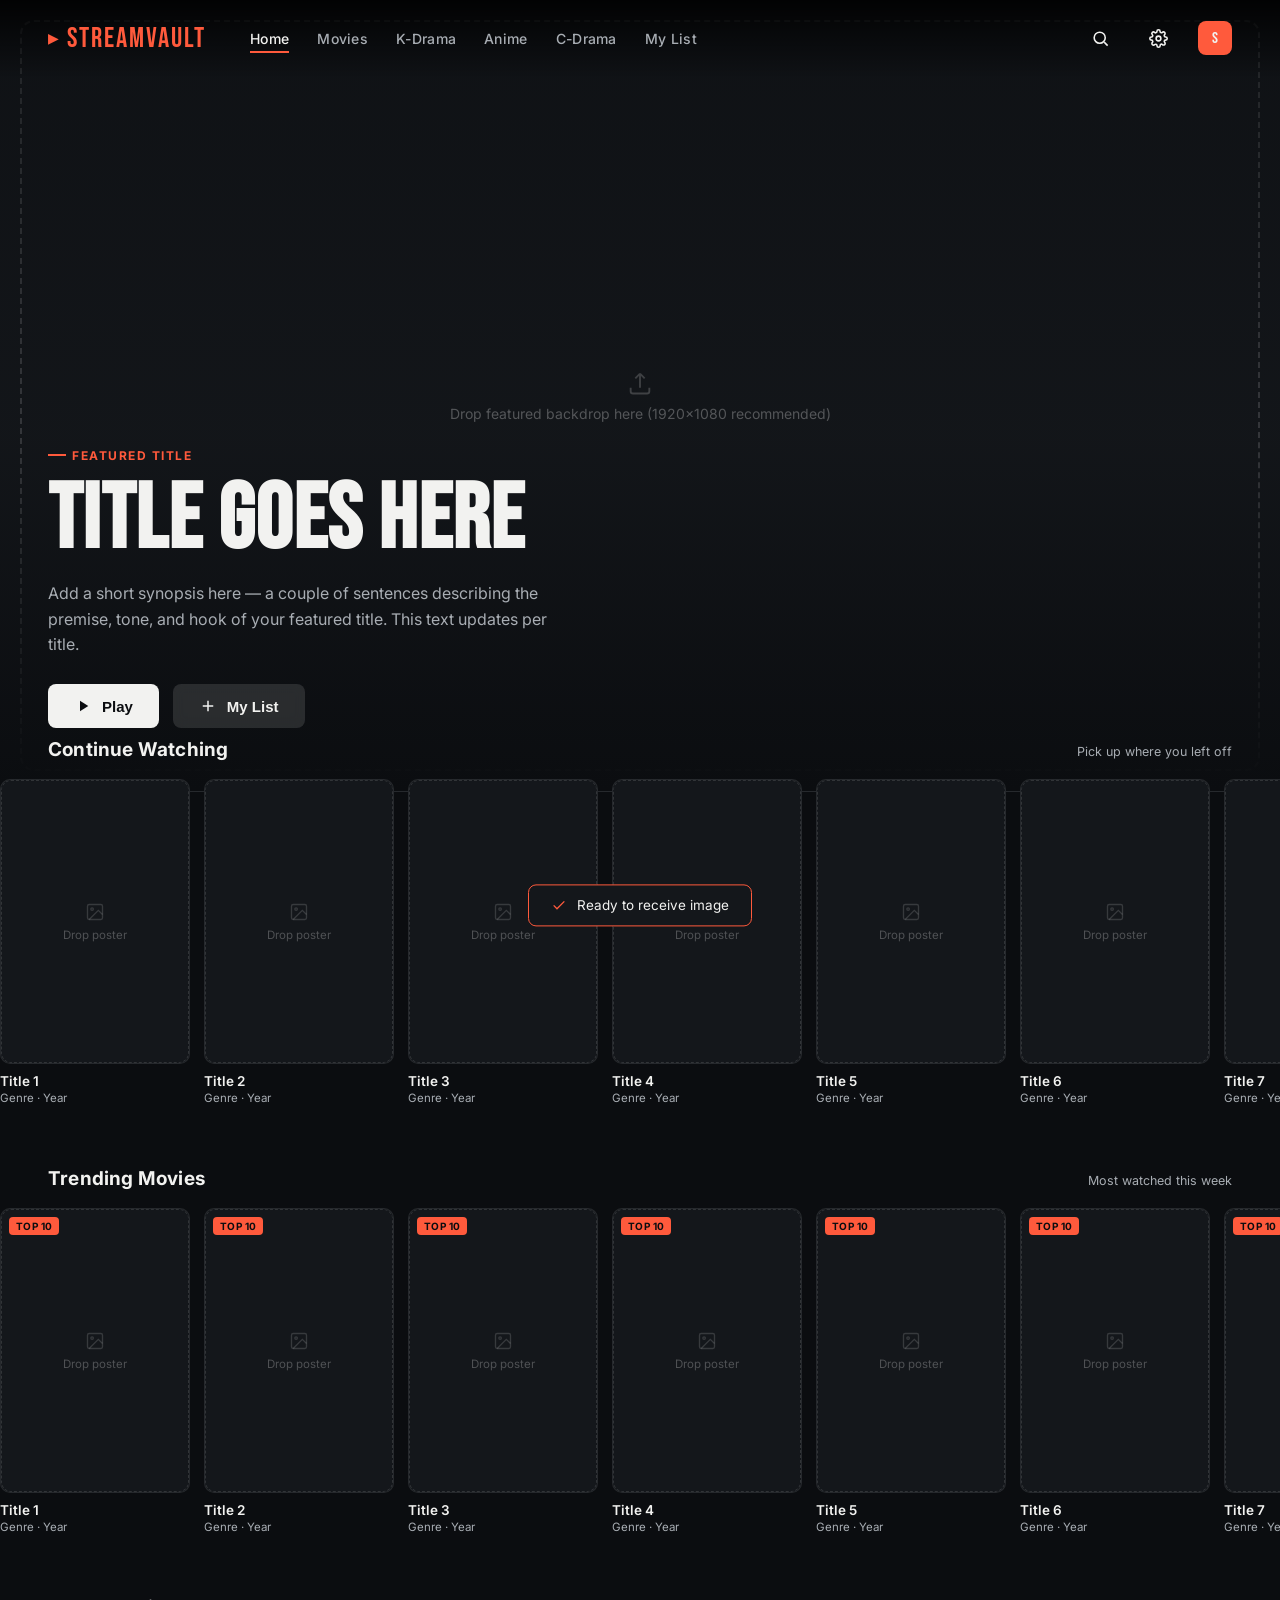
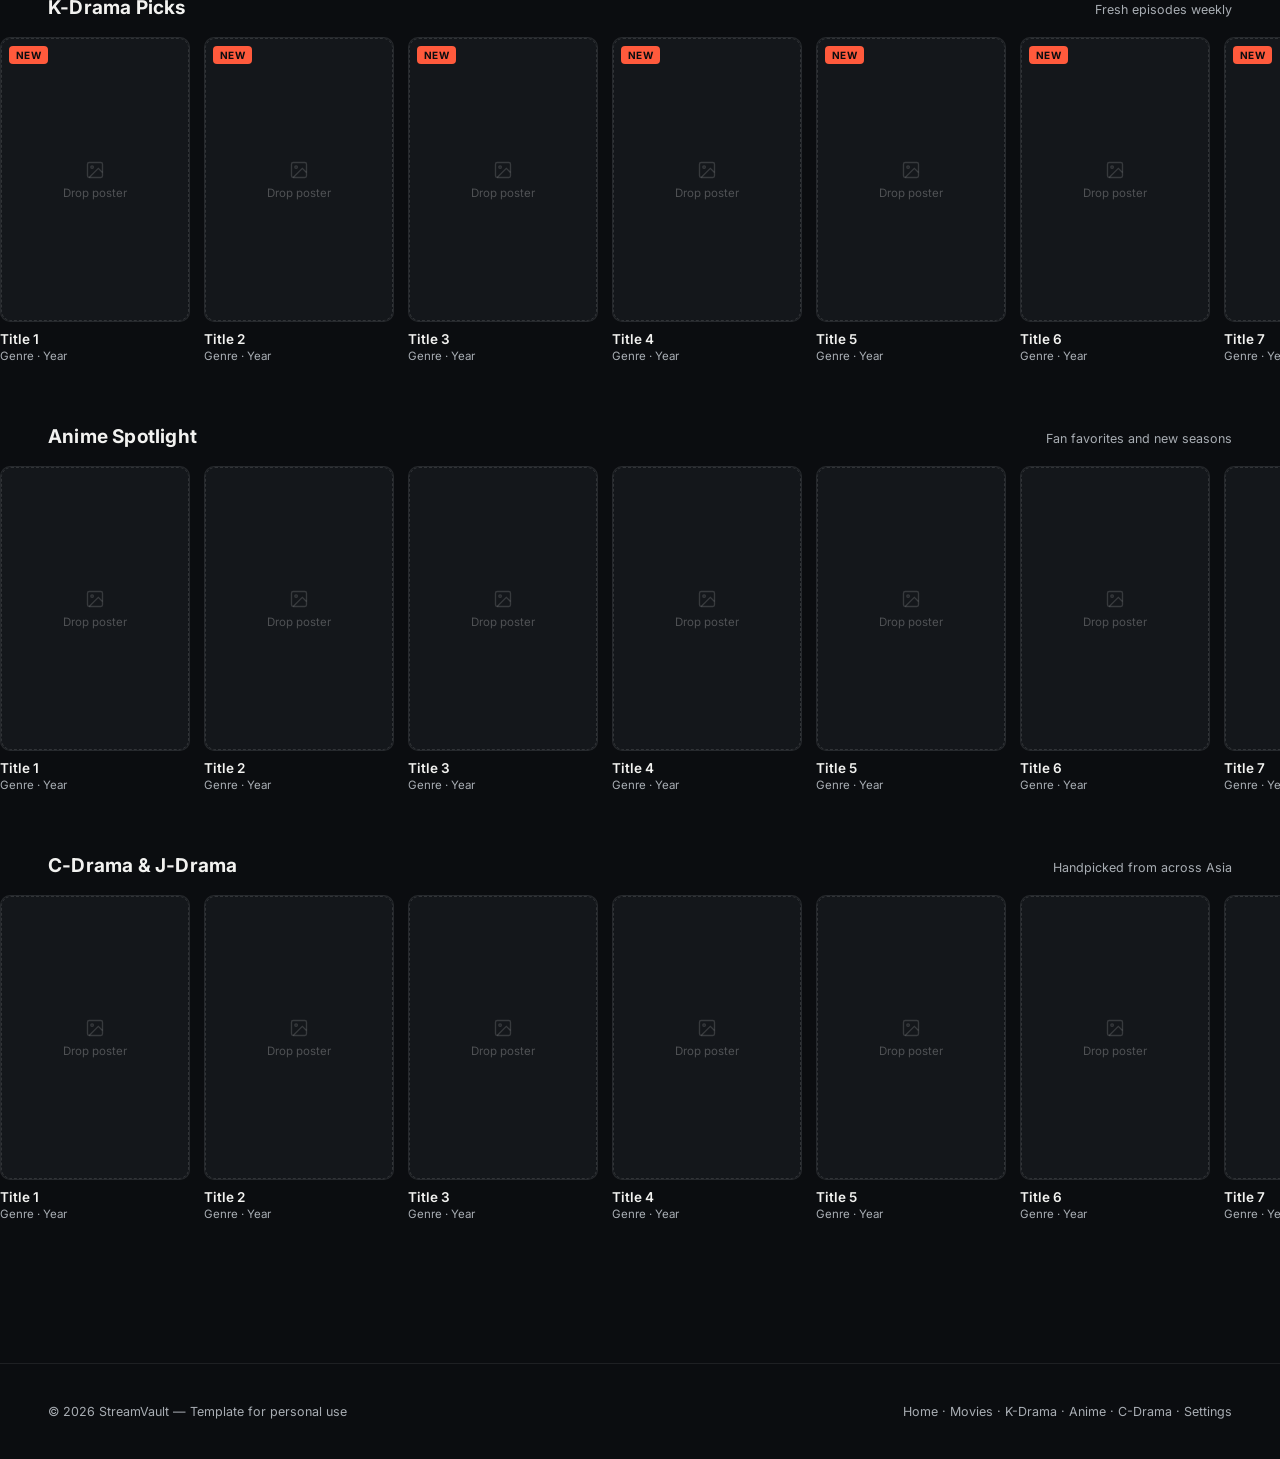
==== index.html @ 92f29db0 "Add files via upload" ====
<!DOCTYPE html>
<html lang="en">
<head>
<meta charset="UTF-8">
<meta name="viewport" content="width=device-width, initial-scale=1.0">
<title>StreamVault</title>
<link rel="stylesheet" href="style.css">
</head>
<body>

<header id="siteHeader">
  <div class="nav-left">
    <div class="logo">StreamVault</div>
    <nav>
      <ul>
        <li><a href="#" class="active">Home</a></li>
        <li><a href="#">Movies</a></li>
        <li><a href="#">K-Drama</a></li>
        <li><a href="#">Anime</a></li>
        <li><a href="#">C-Drama</a></li>
        <li><a href="#">My List</a></li>
      </ul>
    </nav>
  </div>
  <div class="nav-right">
    <button class="icon-btn" id="searchBtn" aria-label="Search">
      <svg viewBox="0 0 24 24" fill="none" stroke="currentColor" stroke-width="2"><circle cx="11" cy="11" r="7"/><line x1="21" y1="21" x2="16.65" y2="16.65"/></svg>
    </button>
    <button class="icon-btn" id="settingsBtn" aria-label="Settings">
      <svg viewBox="0 0 24 24" fill="none" stroke="currentColor" stroke-width="2"><circle cx="12" cy="12" r="3"/><path d="M19.4 15a1.65 1.65 0 00.33 1.82l.06.06a2 2 0 11-2.83 2.83l-.06-.06a1.65 1.65 0 00-1.82-.33 1.65 1.65 0 00-1 1.51V21a2 2 0 01-4 0v-.09A1.65 1.65 0 009 19.4a1.65 1.65 0 00-1.82.33l-.06.06a2 2 0 11-2.83-2.83l.06-.06A1.65 1.65 0 004.6 15a1.65 1.65 0 00-1.51-1H3a2 2 0 010-4h.09A1.65 1.65 0 004.6 9a1.65 1.65 0 00-.33-1.82l-.06-.06a2 2 0 112.83-2.83l.06.06A1.65 1.65 0 009 4.6a1.65 1.65 0 001-1.51V3a2 2 0 014 0v.09a1.65 1.65 0 001 1.51 1.65 1.65 0 001.82-.33l.06-.06a2 2 0 112.83 2.83l-.06.06A1.65 1.65 0 0019.4 9a1.65 1.65 0 001.51 1H21a2 2 0 010 4h-.09a1.65 1.65 0 00-1.51 1z"/></svg>
    </button>
    <div class="avatar" id="avatarBtn">S</div>
  </div>
</header>

<section class="hero">
  <div class="hero-bg" id="heroDrop">
    <div class="drop-zone">
      <svg viewBox="0 0 24 24" fill="none" stroke="currentColor" stroke-width="1.6"><path d="M12 16V4M12 4l-4 4M12 4l4 4"/><path d="M20 16v3a2 2 0 01-2 2H6a2 2 0 01-2-2v-3"/></svg>
      <span>Drop featured backdrop here (1920×1080 recommended)</span>
    </div>
  </div>
  <div class="hero-content">
    <div class="hero-badge">Featured Title</div>
    <h1 class="hero-title">TITLE&nbsp;GOES&nbsp;HERE</h1>
    <p class="hero-desc">Add a short synopsis here — a couple of sentences describing the premise, tone, and hook of your featured title. This text updates per title.</p>
    <div class="hero-actions">
      <button class="btn btn-primary">
        <svg viewBox="0 0 24 24" fill="currentColor"><path d="M8 5v14l11-7z"/></svg>
        Play
      </button>
      <button class="btn btn-secondary">
        <svg viewBox="0 0 24 24" fill="none" stroke="currentColor" stroke-width="2"><line x1="12" y1="5" x2="12" y2="19"/><line x1="5" y1="12" x2="19" y2="12"/></svg>
        My List
      </button>
    </div>
  </div>
</section>

<main class="rails" id="rails"></main>

<footer>
  <span>© 2026 StreamVault — Template for personal use</span>
  <span>Home · Movies · K-Drama · Anime · C-Drama · Settings</span>
</footer>

<!-- SETTINGS PANEL -->
<div class="settings-overlay" id="settingsOverlay">
  <div class="settings-panel">
    <div class="settings-head">
      <h2>Settings</h2>
      <button class="close-btn" id="closeSettings" aria-label="Close">&times;</button>
    </div>

    <div class="setting-group">
      <h3>Playback</h3>
      <div class="setting-row">
        <div><div class="setting-label">Default video quality</div></div>
      </div>
      <div class="quality-pills">
        <button class="pill">Auto</button>
        <button class="pill">480p</button>
        <button class="pill active">720p</button>
        <button class="pill">1080p</button>
        <button class="pill">4K</button>
      </div>
      <div class="setting-row" style="margin-top:14px;">
        <div>
          <div class="setting-label">Autoplay next episode</div>
          <div class="setting-desc">Continue to next episode automatically</div>
        </div>
        <label class="switch"><input type="checkbox" checked><span class="slider"></span></label>
      </div>
      <div class="setting-row">
        <div>
          <div class="setting-label">Skip intro</div>
          <div class="setting-desc">Automatically skip opening credits</div>
        </div>
        <label class="switch"><input type="checkbox"><span class="slider"></span></label>
      </div>
    </div>

    <div class="setting-group">
      <h3>Subtitles & Audio</h3>
      <div class="setting-row">
        <div class="setting-label">Subtitle language</div>
        <select class="setting-select">
          <option>English</option>
          <option>Filipino</option>
          <option>Korean</option>
          <option>Japanese</option>
          <option>Chinese</option>
        </select>
      </div>
      <div class="setting-row">
        <div class="setting-label">Audio language</div>
        <select class="setting-select">
          <option>Original</option>
          <option>English Dub</option>
          <option>Filipino Dub</option>
        </select>
      </div>
    </div>

    <div class="setting-group">
      <h3>Data & Notifications</h3>
      <div class="setting-row">
        <div>
          <div class="setting-label">Data saver</div>
          <div class="setting-desc">Reduce bandwidth on mobile data</div>
        </div>
        <label class="switch"><input type="checkbox"><span class="slider"></span></label>
      </div>
      <div class="setting-row">
        <div>
          <div class="setting-label">New episode alerts</div>
          <div class="setting-desc">Notify when followed series update</div>
        </div>
        <label class="switch"><input type="checkbox" checked><span class="slider"></span></label>
      </div>
    </div>
  </div>
</div>

<!-- SEARCH OVERLAY -->
<div class="search-overlay" id="searchOverlay">
  <div class="search-box">
    <div class="search-input-wrap">
      <svg viewBox="0 0 24 24" fill="none" stroke="currentColor" stroke-width="2"><circle cx="11" cy="11" r="7"/><line x1="21" y1="21" x2="16.65" y2="16.65"/></svg>
      <input type="text" class="search-input" placeholder="Search movies, dramas, anime..." id="searchInput">
      <button class="search-close" id="closeSearch" aria-label="Close search">&times;</button>
    </div>
    <div class="search-hint">Popular searches</div>
    <div class="search-tags">
      <span class="search-tag">Action</span>
      <span class="search-tag">Romance</span>
      <span class="search-tag">2026 Releases</span>
      <span class="search-tag">Isekai</span>
      <span class="search-tag">Thriller</span>
      <span class="search-tag">Slice of Life</span>
    </div>
  </div>
</div>

<div class="toast" id="toast">
  <svg viewBox="0 0 24 24" fill="none" stroke="currentColor" stroke-width="2"><path d="M20 6L9 17l-5-5"/></svg>
  <span id="toastMsg">Ready to receive image</span>
</div>

<script src="script.js"></script>

</body>
</html>
---- style.css ----
@import url('https://fonts.googleapis.com/css2?family=Bebas+Neue&family=Inter:wght@400;500;600;700&display=swap');

:root{
  --bg: #0b0d10;
  --bg-elev: #14171b;
  --ink: #f2f2f0;
  --ink-dim: #a8adb3;
  --accent: #ff5a3c;
  --accent-dim: #ff5a3c33;
  --line: #ffffff14;
}

*{ margin:0; padding:0; box-sizing:border-box; }

html{ scroll-behavior:smooth; }

body{
  background:var(--bg);
  color:var(--ink);
  font-family:'Inter', sans-serif;
  overflow-x:hidden;
}

::selection{ background:var(--accent); color:#0b0d10; }

/* ---------- NAV ---------- */
header{
  position:fixed; top:0; left:0; right:0; z-index:100;
  display:flex; align-items:center; justify-content:space-between;
  padding:20px 48px;
  background:linear-gradient(180deg, rgba(0,0,0,0.85) 0%, rgba(0,0,0,0) 100%);
  transition: background .3s ease, padding .3s ease;
}
header.scrolled{
  background:var(--bg-elev);
  padding:14px 48px;
  border-bottom:1px solid var(--line);
}
.nav-left{ display:flex; align-items:center; gap:44px; }
.logo{
  font-family:'Bebas Neue', sans-serif;
  font-size:28px; letter-spacing:2px; color:var(--accent);
  display:flex; align-items:center; gap:6px;
  cursor:pointer; user-select:none;
}
.logo::before{
  content:'▶'; font-size:14px; transform:rotate(0deg);
}
nav ul{
  display:flex; gap:28px; list-style:none;
}
nav ul li a{
  color:var(--ink-dim); text-decoration:none; font-size:14px; font-weight:500;
  letter-spacing:.3px; transition:color .2s ease; position:relative;
}
nav ul li a:hover, nav ul li a.active{ color:var(--ink); }
nav ul li a.active::after{
  content:''; position:absolute; left:0; bottom:-6px; width:100%; height:2px; background:var(--accent);
}
.nav-right{ display:flex; align-items:center; gap:22px; }
.icon-btn{
  background:none; border:none; color:var(--ink); cursor:pointer;
  width:36px; height:36px; display:flex; align-items:center; justify-content:center;
  border-radius:50%; transition:background .2s ease;
}
.icon-btn:hover{ background:var(--line); }
.icon-btn svg{ width:19px; height:19px; }
.avatar{
  width:34px; height:34px; border-radius:8px; background:var(--accent);
  display:flex; align-items:center; justify-content:center;
  font-family:'Bebas Neue'; font-size:16px; cursor:pointer;
}

/* focus visibility */
a:focus-visible, button:focus-visible, [tabindex]:focus-visible{
  outline:2px solid var(--accent); outline-offset:3px;
}

/* ---------- HERO ---------- */
.hero{
  position:relative; height:88vh; min-height:560px;
  display:flex; align-items:flex-end;
  padding:0 48px 64px;
}
.hero-bg{
  position:absolute; inset:0;
  background:var(--bg-elev);
  border-bottom:1px solid var(--line);
  display:flex; align-items:center; justify-content:center;
  flex-direction:column; gap:10px; color:var(--ink-dim);
  cursor:pointer;
}
.hero-bg::after{
  content:''; position:absolute; inset:0;
  background:linear-gradient(0deg, var(--bg) 0%, rgba(11,13,16,0.15) 45%, rgba(11,13,16,0.55) 100%);
}
.drop-zone{
  border:2px dashed #ffffff2a; border-radius:14px;
  width:calc(100% - 40px); height:calc(100% - 40px);
  display:flex; align-items:center; justify-content:center;
  flex-direction:column; gap:8px; color:#ffffff55;
  transition:border-color .2s ease, color .2s ease, background .2s ease;
  font-size:14px; text-align:center;
}
.drop-zone:hover{ border-color:var(--accent); color:var(--accent); background:var(--accent-dim); }
.drop-zone svg{ width:28px; height:28px; opacity:.7; }

.hero-content{
  position:relative; z-index:2; max-width:640px;
}
.hero-badge{
  display:inline-flex; align-items:center; gap:6px;
  font-size:12px; font-weight:700; letter-spacing:1.5px; text-transform:uppercase;
  color:var(--accent); margin-bottom:16px;
}
.hero-badge::before{ content:''; width:18px; height:2px; background:var(--accent); display:inline-block; }
.hero-title{
  font-family:'Bebas Neue', sans-serif;
  font-size:clamp(48px, 8vw, 92px);
  line-height:0.92; letter-spacing:1px;
  margin-bottom:18px;
}
.hero-desc{
  color:var(--ink-dim); font-size:16px; line-height:1.6; margin-bottom:26px; max-width:520px;
}
.hero-actions{ display:flex; gap:14px; }
.btn{
  display:flex; align-items:center; gap:10px;
  padding:13px 26px; border-radius:8px; border:none;
  font-size:15px; font-weight:600; cursor:pointer;
  transition:transform .15s ease, background .2s ease, opacity .2s ease;
}
.btn:active{ transform:scale(.97); }
.btn-primary{ background:var(--ink); color:#0b0d10; }
.btn-primary:hover{ background:#d8d8d6; }
.btn-secondary{ background:#ffffff1f; color:var(--ink); backdrop-filter:blur(6px); }
.btn-secondary:hover{ background:#ffffff33; }
.btn svg{ width:18px; height:18px; }

/* ---------- RAILS ---------- */
.rails{ padding:36px 0 80px; position:relative; z-index:3; margin-top:-90px; }
.rail{ margin-bottom:44px; }
.rail-head{
  display:flex; align-items:baseline; justify-content:space-between;
  padding:0 48px; margin-bottom:14px;
}
.rail-title{ font-size:19px; font-weight:700; letter-spacing:.2px; }
.rail-sub{ font-size:12.5px; color:var(--ink-dim); }
.rail-track{
  display:flex; gap:14px; overflow-x:auto; padding:4px 48px 18px;
  scroll-snap-type:x proximity;
}
.rail-track::-webkit-scrollbar{ height:6px; }
.rail-track::-webkit-scrollbar-thumb{ background:var(--line); border-radius:4px; }
.rail-track::-webkit-scrollbar-track{ background:transparent; }

.card{
  flex:0 0 auto; width:190px; scroll-snap-align:start;
  cursor:pointer;
}
.card-art{
  position:relative; width:100%; aspect-ratio:2/3; border-radius:10px;
  overflow:hidden; background:var(--bg-elev);
  border:1px solid var(--line);
  transition:transform .25s ease, box-shadow .25s ease, border-color .25s ease;
}
.card:hover .card-art{
  transform:translateY(-6px) scale(1.035);
  box-shadow:0 20px 40px -12px rgba(0,0,0,.6);
  border-color:var(--accent);
}
.card-drop{
  position:absolute; inset:0; display:flex; flex-direction:column;
  align-items:center; justify-content:center; gap:6px;
  color:#ffffff40; font-size:11.5px; text-align:center; padding:10px;
  border:1.5px dashed #ffffff20; border-radius:10px; margin:0;
  transition:color .2s ease, border-color .2s ease, background .2s ease;
}
.card:hover .card-drop{ color:var(--accent); border-color:var(--accent); background:var(--accent-dim); }
.card-drop svg{ width:20px; height:20px; opacity:.6; }
.card-badge{
  position:absolute; top:8px; left:8px; background:var(--accent); color:#0b0d10;
  font-size:10px; font-weight:700; padding:3px 7px; border-radius:4px; letter-spacing:.4px;
  z-index:2;
}
.card-meta{ padding-top:9px; }
.card-name{ font-size:13.5px; font-weight:600; margin-bottom:2px; }
.card-tags{ font-size:11.5px; color:var(--ink-dim); }

/* ---------- SETTINGS PANEL ---------- */
.settings-overlay{
  position:fixed; inset:0; background:rgba(0,0,0,.6); backdrop-filter:blur(3px);
  z-index:200; display:none; align-items:center; justify-content:flex-end;
}
.settings-overlay.open{ display:flex; }
.settings-panel{
  width:380px; max-width:90vw; height:100%; background:var(--bg-elev);
  border-left:1px solid var(--line); padding:28px; overflow-y:auto;
  animation:slideIn .28s ease;
}
@keyframes slideIn{ from{ transform:translateX(24px); opacity:0; } to{ transform:translateX(0); opacity:1; } }
.settings-head{ display:flex; align-items:center; justify-content:space-between; margin-bottom:26px; }
.settings-head h2{ font-family:'Bebas Neue'; font-size:24px; letter-spacing:1px; }
.close-btn{ background:none; border:none; color:var(--ink-dim); font-size:22px; cursor:pointer; line-height:1; }
.close-btn:hover{ color:var(--ink); }

.setting-group{ margin-bottom:26px; }
.setting-group h3{
  font-size:11.5px; text-transform:uppercase; letter-spacing:1.2px;
  color:var(--ink-dim); margin-bottom:14px; font-weight:700;
}
.setting-row{
  display:flex; align-items:center; justify-content:space-between;
  padding:12px 0; border-bottom:1px solid var(--line);
}
.setting-row:last-child{ border-bottom:none; }
.setting-label{ font-size:14px; }
.setting-desc{ font-size:12px; color:var(--ink-dim); margin-top:2px; }

.switch{
  position:relative; width:42px; height:24px; flex:0 0 auto;
}
.switch input{ opacity:0; width:0; height:0; }
.slider{
  position:absolute; inset:0; background:#ffffff22; border-radius:24px;
  cursor:pointer; transition:background .2s ease;
}
.slider::before{
  content:''; position:absolute; width:18px; height:18px; left:3px; top:3px;
  background:#fff; border-radius:50%; transition:transform .2s ease;
}
.switch input:checked + .slider{ background:var(--accent); }
.switch input:checked + .slider::before{ transform:translateX(18px); }

select.setting-select{
  background:#ffffff10; border:1px solid var(--line); color:var(--ink);
  padding:8px 12px; border-radius:6px; font-size:13px; cursor:pointer;
}

.quality-pills{ display:flex; gap:8px; flex-wrap:wrap; }
.pill{
  padding:7px 14px; border-radius:20px; border:1px solid var(--line);
  background:transparent; color:var(--ink-dim); font-size:12.5px; cursor:pointer;
  transition:all .2s ease;
}
.pill.active{ background:var(--accent); border-color:var(--accent); color:#0b0d10; font-weight:600; }
.pill:hover:not(.active){ border-color:var(--accent); color:var(--ink); }

/* ---------- SEARCH ---------- */
.search-overlay{
  position:fixed; inset:0; background:rgba(11,13,16,.96); z-index:200;
  display:none; align-items:flex-start; justify-content:center; padding-top:12vh;
}
.search-overlay.open{ display:flex; }
.search-box{ width:min(640px, 88vw); }
.search-input-wrap{
  display:flex; align-items:center; gap:14px;
  border-bottom:2px solid var(--accent); padding-bottom:14px; margin-bottom:24px;
}
.search-input-wrap svg{ width:22px; height:22px; color:var(--ink-dim); }
.search-input{
  flex:1; background:none; border:none; outline:none; color:var(--ink);
  font-size:26px; font-family:'Inter'; font-weight:500;
}
.search-input::placeholder{ color:#ffffff33; }
.search-close{ background:none; border:none; color:var(--ink-dim); font-size:22px; cursor:pointer; }
.search-hint{ color:var(--ink-dim); font-size:13px; }
.search-tags{ display:flex; gap:8px; flex-wrap:wrap; margin-top:14px; }
.search-tag{
  padding:6px 13px; border:1px solid var(--line); border-radius:16px;
  font-size:12.5px; color:var(--ink-dim); cursor:pointer; transition:all .2s ease;
}
.search-tag:hover{ border-color:var(--accent); color:var(--accent); }

/* ---------- TOAST (upload feedback demo) ---------- */
.toast{
  position:fixed; bottom:24px; left:50%; transform:translateX(-50%) translateY(120%);
  background:var(--bg-elev); border:1px solid var(--accent); color:var(--ink);
  padding:12px 22px; border-radius:8px; font-size:13.5px; z-index:300;
  transition:transform .3s ease; display:flex; align-items:center; gap:10px;
}
.toast.show{ transform:translateX(-50%) translateY(0); }
.toast svg{ width:16px; height:16px; color:var(--accent); flex:0 0 auto; }

footer{
  padding:40px 48px; border-top:1px solid var(--line);
  color:var(--ink-dim); font-size:12.5px; display:flex;
  justify-content:space-between; flex-wrap:wrap; gap:12px;
}

@media (prefers-reduced-motion: reduce){
  *{ animation:none !important; transition:none !important; }
}

@media (max-width:720px){
  header{ padding:14px 20px; }
  nav ul{ display:none; }
  .hero{ padding:0 20px 44px; height:76vh; }
  .rail-head, .rail-track{ padding-left:20px; padding-right:20px; }
  .card{ width:130px; }
  footer{ padding:28px 20px; }
}
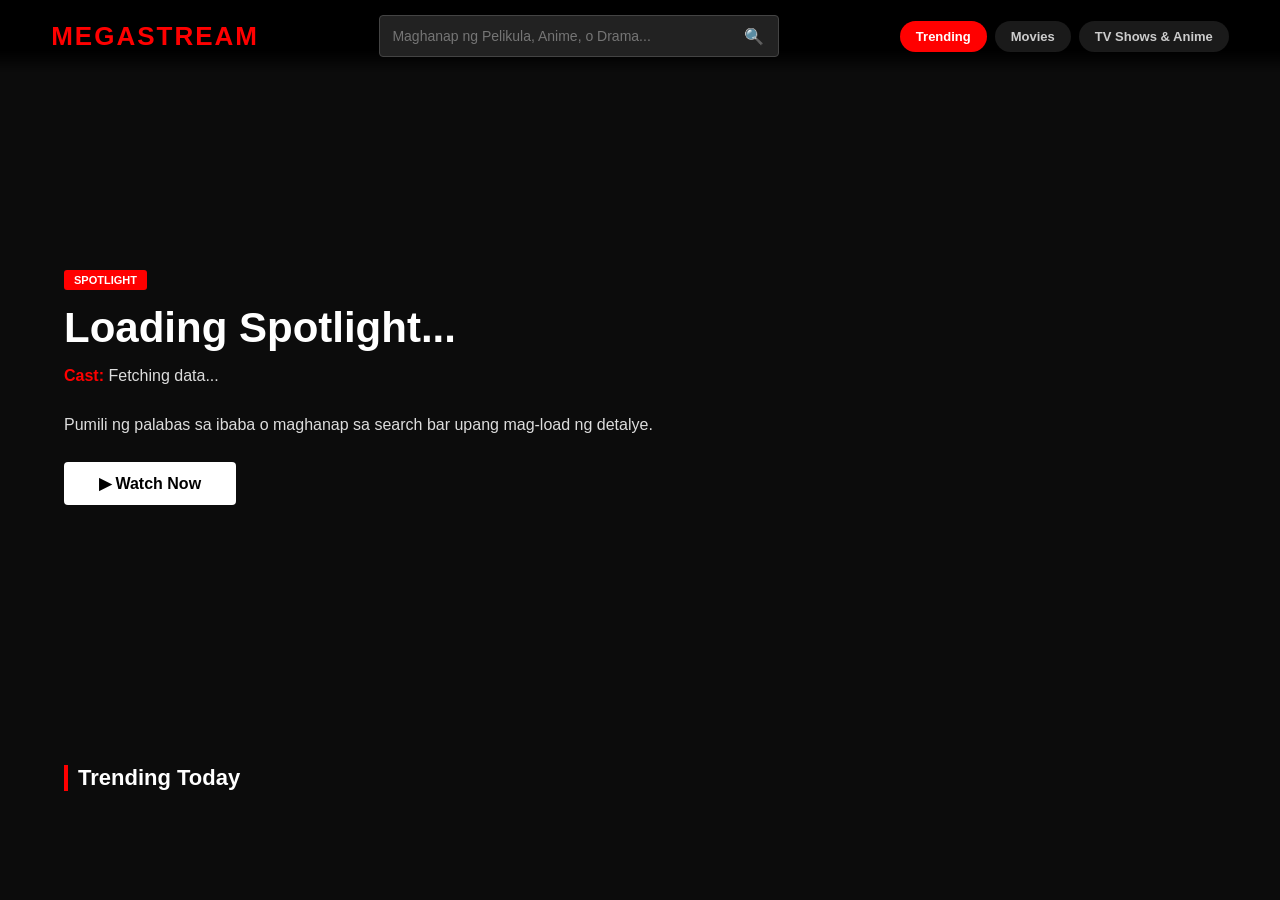
==== commit 20984c1e: "Add files via upload" ====
--- a/index.html
+++ b/index.html
@@ -1,173 +1,59 @@
 <!DOCTYPE html>
 <html lang="en">
 <head>
-<meta charset="UTF-8">
-<meta name="viewport" content="width=device-width, initial-scale=1.0">
-<title>StreamVault</title>
-<link rel="stylesheet" href="style.css">
+    <meta charset="UTF-8">
+    <meta name="viewport" content="width=device-width, initial-scale=1.0">
+    <title>MegaStream - Automatic Hub</title>
+    <link rel="stylesheet" href="style.css">
 </head>
 <body>
 
-<header id="siteHeader">
-  <div class="nav-left">
-    <div class="logo">StreamVault</div>
-    <nav>
-      <ul>
-        <li><a href="#" class="active">Home</a></li>
-        <li><a href="#">Movies</a></li>
-        <li><a href="#">K-Drama</a></li>
-        <li><a href="#">Anime</a></li>
-        <li><a href="#">C-Drama</a></li>
-        <li><a href="#">My List</a></li>
-      </ul>
-    </nav>
-  </div>
-  <div class="nav-right">
-    <button class="icon-btn" id="searchBtn" aria-label="Search">
-      <svg viewBox="0 0 24 24" fill="none" stroke="currentColor" stroke-width="2"><circle cx="11" cy="11" r="7"/><line x1="21" y1="21" x2="16.65" y2="16.65"/></svg>
-    </button>
-    <button class="icon-btn" id="settingsBtn" aria-label="Settings">
-      <svg viewBox="0 0 24 24" fill="none" stroke="currentColor" stroke-width="2"><circle cx="12" cy="12" r="3"/><path d="M19.4 15a1.65 1.65 0 00.33 1.82l.06.06a2 2 0 11-2.83 2.83l-.06-.06a1.65 1.65 0 00-1.82-.33 1.65 1.65 0 00-1 1.51V21a2 2 0 01-4 0v-.09A1.65 1.65 0 009 19.4a1.65 1.65 0 00-1.82.33l-.06.06a2 2 0 11-2.83-2.83l.06-.06A1.65 1.65 0 004.6 15a1.65 1.65 0 00-1.51-1H3a2 2 0 010-4h.09A1.65 1.65 0 004.6 9a1.65 1.65 0 00-.33-1.82l-.06-.06a2 2 0 112.83-2.83l.06.06A1.65 1.65 0 009 4.6a1.65 1.65 0 001-1.51V3a2 2 0 014 0v.09a1.65 1.65 0 001 1.51 1.65 1.65 0 001.82-.33l.06-.06a2 2 0 112.83 2.83l-.06.06A1.65 1.65 0 0019.4 9a1.65 1.65 0 001.51 1H21a2 2 0 010 4h-.09a1.65 1.65 0 00-1.51 1z"/></svg>
-    </button>
-    <div class="avatar" id="avatarBtn">S</div>
-  </div>
-</header>
+    <!-- Header & Search Navigation -->
+    <header class="navbar">
+        <div class="logo">MEGASTREAM</div>
+        
+        <!-- Interactive Search Bar -->
+        <div class="search-box">
+            <input type="text" id="search-input" placeholder="Maghanap ng Pelikula, Anime, o Drama..." onkeyup="handleSearch(event)">
+            <button onclick="triggerSearch()">🔍</button>
+        </div>
 
-<section class="hero">
-  <div class="hero-bg" id="heroDrop">
-    <div class="drop-zone">
-      <svg viewBox="0 0 24 24" fill="none" stroke="currentColor" stroke-width="1.6"><path d="M12 16V4M12 4l-4 4M12 4l4 4"/><path d="M20 16v3a2 2 0 01-2 2H6a2 2 0 01-2-2v-3"/></svg>
-      <span>Drop featured backdrop here (1920×1080 recommended)</span>
-    </div>
-  </div>
-  <div class="hero-content">
-    <div class="hero-badge">Featured Title</div>
-    <h1 class="hero-title">TITLE&nbsp;GOES&nbsp;HERE</h1>
-    <p class="hero-desc">Add a short synopsis here — a couple of sentences describing the premise, tone, and hook of your featured title. This text updates per title.</p>
-    <div class="hero-actions">
-      <button class="btn btn-primary">
-        <svg viewBox="0 0 24 24" fill="currentColor"><path d="M8 5v14l11-7z"/></svg>
-        Play
-      </button>
-      <button class="btn btn-secondary">
-        <svg viewBox="0 0 24 24" fill="none" stroke="currentColor" stroke-width="2"><line x1="12" y1="5" x2="12" y2="19"/><line x1="5" y1="12" x2="19" y2="12"/></svg>
-        My List
-      </button>
-    </div>
-  </div>
-</section>
+        <nav class="nav-categories">
+            <button class="nav-btn active" onclick="changeCategory('trending')">Trending</button>
+            <button class="nav-btn" onclick="changeCategory('movie')">Movies</button>
+            <button class="nav-btn" onclick="changeCategory('tv')">TV Shows & Anime</button>
+        </nav>
+    </header>
 
-<main class="rails" id="rails"></main>
+    <!-- Main Spotlight Banner -->
+    <section class="hero" id="hero-banner">
+        <div class="hero-content">
+            <span class="badge" id="banner-tag">SPOTLIGHT</span>
+            <h1 id="banner-title">Loading Spotlight...</h1>
+            <p class="meta-info"><strong>Cast:</strong> <span id="banner-cast">Fetching data...</span></p>
+            <p id="banner-desc">Pumili ng palabas sa ibaba o maghanap sa search bar upang mag-load ng detalye.</p>
+            <button class="btn-play" onclick="openPlayer()">▶ Watch Now</button>
+        </div>
+    </section>
 
-<footer>
-  <span>© 2026 StreamVault — Template for personal use</span>
-  <span>Home · Movies · K-Drama · Anime · C-Drama · Settings</span>
-</footer>
+    <!-- Dynamic Media Grid -->
+    <section class="media-container">
+        <h2 id="section-title">Trending Today</h2>
+        <div class="media-grid" id="media-grid-items">
+            <!-- Awtomatikong papasok dito ang mga posters mula sa TMDB API -->
+        </div>
+    </section>
 
-<!-- SETTINGS PANEL -->
-<div class="settings-overlay" id="settingsOverlay">
-  <div class="settings-panel">
-    <div class="settings-head">
-      <h2>Settings</h2>
-      <button class="close-btn" id="closeSettings" aria-label="Close">&times;</button>
+    <!-- Video Streaming Player Overlay -->
+    <div id="videoModal" class="modal">
+        <div class="modal-content">
+            <span class="close-btn" onclick="closePlayer()">&times;</span>
+            <div class="video-wrapper" id="player-container">
+                <!-- Dito kakarga ang video file mo o ang backup trailer -->
+            </div>
+        </div>
     </div>
 
-    <div class="setting-group">
-      <h3>Playback</h3>
-      <div class="setting-row">
-        <div><div class="setting-label">Default video quality</div></div>
-      </div>
-      <div class="quality-pills">
-        <button class="pill">Auto</button>
-        <button class="pill">480p</button>
-        <button class="pill active">720p</button>
-        <button class="pill">1080p</button>
-        <button class="pill">4K</button>
-      </div>
-      <div class="setting-row" style="margin-top:14px;">
-        <div>
-          <div class="setting-label">Autoplay next episode</div>
-          <div class="setting-desc">Continue to next episode automatically</div>
-        </div>
-        <label class="switch"><input type="checkbox" checked><span class="slider"></span></label>
-      </div>
-      <div class="setting-row">
-        <div>
-          <div class="setting-label">Skip intro</div>
-          <div class="setting-desc">Automatically skip opening credits</div>
-        </div>
-        <label class="switch"><input type="checkbox"><span class="slider"></span></label>
-      </div>
-    </div>
-
-    <div class="setting-group">
-      <h3>Subtitles & Audio</h3>
-      <div class="setting-row">
-        <div class="setting-label">Subtitle language</div>
-        <select class="setting-select">
-          <option>English</option>
-          <option>Filipino</option>
-          <option>Korean</option>
-          <option>Japanese</option>
-          <option>Chinese</option>
-        </select>
-      </div>
-      <div class="setting-row">
-        <div class="setting-label">Audio language</div>
-        <select class="setting-select">
-          <option>Original</option>
-          <option>English Dub</option>
-          <option>Filipino Dub</option>
-        </select>
-      </div>
-    </div>
-
-    <div class="setting-group">
-      <h3>Data & Notifications</h3>
-      <div class="setting-row">
-        <div>
-          <div class="setting-label">Data saver</div>
-          <div class="setting-desc">Reduce bandwidth on mobile data</div>
-        </div>
-        <label class="switch"><input type="checkbox"><span class="slider"></span></label>
-      </div>
-      <div class="setting-row">
-        <div>
-          <div class="setting-label">New episode alerts</div>
-          <div class="setting-desc">Notify when followed series update</div>
-        </div>
-        <label class="switch"><input type="checkbox" checked><span class="slider"></span></label>
-      </div>
-    </div>
-  </div>
-</div>
-
-<!-- SEARCH OVERLAY -->
-<div class="search-overlay" id="searchOverlay">
-  <div class="search-box">
-    <div class="search-input-wrap">
-      <svg viewBox="0 0 24 24" fill="none" stroke="currentColor" stroke-width="2"><circle cx="11" cy="11" r="7"/><line x1="21" y1="21" x2="16.65" y2="16.65"/></svg>
-      <input type="text" class="search-input" placeholder="Search movies, dramas, anime..." id="searchInput">
-      <button class="search-close" id="closeSearch" aria-label="Close search">&times;</button>
-    </div>
-    <div class="search-hint">Popular searches</div>
-    <div class="search-tags">
-      <span class="search-tag">Action</span>
-      <span class="search-tag">Romance</span>
-      <span class="search-tag">2026 Releases</span>
-      <span class="search-tag">Isekai</span>
-      <span class="search-tag">Thriller</span>
-      <span class="search-tag">Slice of Life</span>
-    </div>
-  </div>
-</div>
-
-<div class="toast" id="toast">
-  <svg viewBox="0 0 24 24" fill="none" stroke="currentColor" stroke-width="2"><path d="M20 6L9 17l-5-5"/></svg>
-  <span id="toastMsg">Ready to receive image</span>
-</div>
-
-<script src="script.js"></script>
-
+    <script src="script.js"></script>
 </body>
 </html>
--- a/style.css
+++ b/style.css
@@ -1,302 +1,171 @@
-@import url('https://fonts.googleapis.com/css2?family=Bebas+Neue&family=Inter:wght@400;500;600;700&display=swap');
-
-:root{
-  --bg: #0b0d10;
-  --bg-elev: #14171b;
-  --ink: #f2f2f0;
-  --ink-dim: #a8adb3;
-  --accent: #ff5a3c;
-  --accent-dim: #ff5a3c33;
-  --line: #ffffff14;
+* {
+    margin: 0;
+    padding: 0;
+    box-sizing: border-box;
+    font-family: 'Segoe UI', Roboto, Helvetica, Arial, sans-serif;
 }
 
-*{ margin:0; padding:0; box-sizing:border-box; }
-
-html{ scroll-behavior:smooth; }
-
-body{
-  background:var(--bg);
-  color:var(--ink);
-  font-family:'Inter', sans-serif;
-  overflow-x:hidden;
+body {
+    background-color: #0c0c0c;
+    color: #fff;
+    overflow-x: hidden;
 }
 
-::selection{ background:var(--accent); color:#0b0d10; }
-
-/* ---------- NAV ---------- */
-header{
-  position:fixed; top:0; left:0; right:0; z-index:100;
-  display:flex; align-items:center; justify-content:space-between;
-  padding:20px 48px;
-  background:linear-gradient(180deg, rgba(0,0,0,0.85) 0%, rgba(0,0,0,0) 100%);
-  transition: background .3s ease, padding .3s ease;
-}
-header.scrolled{
-  background:var(--bg-elev);
-  padding:14px 48px;
-  border-bottom:1px solid var(--line);
-}
-.nav-left{ display:flex; align-items:center; gap:44px; }
-.logo{
-  font-family:'Bebas Neue', sans-serif;
-  font-size:28px; letter-spacing:2px; color:var(--accent);
-  display:flex; align-items:center; gap:6px;
-  cursor:pointer; user-select:none;
-}
-.logo::before{
-  content:'▶'; font-size:14px; transform:rotate(0deg);
-}
-nav ul{
-  display:flex; gap:28px; list-style:none;
-}
-nav ul li a{
-  color:var(--ink-dim); text-decoration:none; font-size:14px; font-weight:500;
-  letter-spacing:.3px; transition:color .2s ease; position:relative;
-}
-nav ul li a:hover, nav ul li a.active{ color:var(--ink); }
-nav ul li a.active::after{
-  content:''; position:absolute; left:0; bottom:-6px; width:100%; height:2px; background:var(--accent);
-}
-.nav-right{ display:flex; align-items:center; gap:22px; }
-.icon-btn{
-  background:none; border:none; color:var(--ink); cursor:pointer;
-  width:36px; height:36px; display:flex; align-items:center; justify-content:center;
-  border-radius:50%; transition:background .2s ease;
-}
-.icon-btn:hover{ background:var(--line); }
-.icon-btn svg{ width:19px; height:19px; }
-.avatar{
-  width:34px; height:34px; border-radius:8px; background:var(--accent);
-  display:flex; align-items:center; justify-content:center;
-  font-family:'Bebas Neue'; font-size:16px; cursor:pointer;
+/* Navbar & Search Layout */
+.navbar {
+    display: flex;
+    flex-direction: column;
+    align-items: center;
+    padding: 15px 4%;
+    position: fixed;
+    top: 0; width: 100%;
+    background: linear-gradient(to bottom, rgba(0,0,0,0.95) 70%, rgba(0,0,0,0) 100%);
+    z-index: 100;
+    gap: 15px;
 }
 
-/* focus visibility */
-a:focus-visible, button:focus-visible, [tabindex]:focus-visible{
-  outline:2px solid var(--accent); outline-offset:3px;
+@media (min-width: 900px) {
+    .navbar { flex-direction: row; justify-content: space-between; }
 }
 
-/* ---------- HERO ---------- */
-.hero{
-  position:relative; height:88vh; min-height:560px;
-  display:flex; align-items:flex-end;
-  padding:0 48px 64px;
-}
-.hero-bg{
-  position:absolute; inset:0;
-  background:var(--bg-elev);
-  border-bottom:1px solid var(--line);
-  display:flex; align-items:center; justify-content:center;
-  flex-direction:column; gap:10px; color:var(--ink-dim);
-  cursor:pointer;
-}
-.hero-bg::after{
-  content:''; position:absolute; inset:0;
-  background:linear-gradient(0deg, var(--bg) 0%, rgba(11,13,16,0.15) 45%, rgba(11,13,16,0.55) 100%);
-}
-.drop-zone{
-  border:2px dashed #ffffff2a; border-radius:14px;
-  width:calc(100% - 40px); height:calc(100% - 40px);
-  display:flex; align-items:center; justify-content:center;
-  flex-direction:column; gap:8px; color:#ffffff55;
-  transition:border-color .2s ease, color .2s ease, background .2s ease;
-  font-size:14px; text-align:center;
-}
-.drop-zone:hover{ border-color:var(--accent); color:var(--accent); background:var(--accent-dim); }
-.drop-zone svg{ width:28px; height:28px; opacity:.7; }
-
-.hero-content{
-  position:relative; z-index:2; max-width:640px;
-}
-.hero-badge{
-  display:inline-flex; align-items:center; gap:6px;
-  font-size:12px; font-weight:700; letter-spacing:1.5px; text-transform:uppercase;
-  color:var(--accent); margin-bottom:16px;
-}
-.hero-badge::before{ content:''; width:18px; height:2px; background:var(--accent); display:inline-block; }
-.hero-title{
-  font-family:'Bebas Neue', sans-serif;
-  font-size:clamp(48px, 8vw, 92px);
-  line-height:0.92; letter-spacing:1px;
-  margin-bottom:18px;
-}
-.hero-desc{
-  color:var(--ink-dim); font-size:16px; line-height:1.6; margin-bottom:26px; max-width:520px;
-}
-.hero-actions{ display:flex; gap:14px; }
-.btn{
-  display:flex; align-items:center; gap:10px;
-  padding:13px 26px; border-radius:8px; border:none;
-  font-size:15px; font-weight:600; cursor:pointer;
-  transition:transform .15s ease, background .2s ease, opacity .2s ease;
-}
-.btn:active{ transform:scale(.97); }
-.btn-primary{ background:var(--ink); color:#0b0d10; }
-.btn-primary:hover{ background:#d8d8d6; }
-.btn-secondary{ background:#ffffff1f; color:var(--ink); backdrop-filter:blur(6px); }
-.btn-secondary:hover{ background:#ffffff33; }
-.btn svg{ width:18px; height:18px; }
-
-/* ---------- RAILS ---------- */
-.rails{ padding:36px 0 80px; position:relative; z-index:3; margin-top:-90px; }
-.rail{ margin-bottom:44px; }
-.rail-head{
-  display:flex; align-items:baseline; justify-content:space-between;
-  padding:0 48px; margin-bottom:14px;
-}
-.rail-title{ font-size:19px; font-weight:700; letter-spacing:.2px; }
-.rail-sub{ font-size:12.5px; color:var(--ink-dim); }
-.rail-track{
-  display:flex; gap:14px; overflow-x:auto; padding:4px 48px 18px;
-  scroll-snap-type:x proximity;
-}
-.rail-track::-webkit-scrollbar{ height:6px; }
-.rail-track::-webkit-scrollbar-thumb{ background:var(--line); border-radius:4px; }
-.rail-track::-webkit-scrollbar-track{ background:transparent; }
-
-.card{
-  flex:0 0 auto; width:190px; scroll-snap-align:start;
-  cursor:pointer;
-}
-.card-art{
-  position:relative; width:100%; aspect-ratio:2/3; border-radius:10px;
-  overflow:hidden; background:var(--bg-elev);
-  border:1px solid var(--line);
-  transition:transform .25s ease, box-shadow .25s ease, border-color .25s ease;
-}
-.card:hover .card-art{
-  transform:translateY(-6px) scale(1.035);
-  box-shadow:0 20px 40px -12px rgba(0,0,0,.6);
-  border-color:var(--accent);
-}
-.card-drop{
-  position:absolute; inset:0; display:flex; flex-direction:column;
-  align-items:center; justify-content:center; gap:6px;
-  color:#ffffff40; font-size:11.5px; text-align:center; padding:10px;
-  border:1.5px dashed #ffffff20; border-radius:10px; margin:0;
-  transition:color .2s ease, border-color .2s ease, background .2s ease;
-}
-.card:hover .card-drop{ color:var(--accent); border-color:var(--accent); background:var(--accent-dim); }
-.card-drop svg{ width:20px; height:20px; opacity:.6; }
-.card-badge{
-  position:absolute; top:8px; left:8px; background:var(--accent); color:#0b0d10;
-  font-size:10px; font-weight:700; padding:3px 7px; border-radius:4px; letter-spacing:.4px;
-  z-index:2;
-}
-.card-meta{ padding-top:9px; }
-.card-name{ font-size:13.5px; font-weight:600; margin-bottom:2px; }
-.card-tags{ font-size:11.5px; color:var(--ink-dim); }
-
-/* ---------- SETTINGS PANEL ---------- */
-.settings-overlay{
-  position:fixed; inset:0; background:rgba(0,0,0,.6); backdrop-filter:blur(3px);
-  z-index:200; display:none; align-items:center; justify-content:flex-end;
-}
-.settings-overlay.open{ display:flex; }
-.settings-panel{
-  width:380px; max-width:90vw; height:100%; background:var(--bg-elev);
-  border-left:1px solid var(--line); padding:28px; overflow-y:auto;
-  animation:slideIn .28s ease;
-}
-@keyframes slideIn{ from{ transform:translateX(24px); opacity:0; } to{ transform:translateX(0); opacity:1; } }
-.settings-head{ display:flex; align-items:center; justify-content:space-between; margin-bottom:26px; }
-.settings-head h2{ font-family:'Bebas Neue'; font-size:24px; letter-spacing:1px; }
-.close-btn{ background:none; border:none; color:var(--ink-dim); font-size:22px; cursor:pointer; line-height:1; }
-.close-btn:hover{ color:var(--ink); }
-
-.setting-group{ margin-bottom:26px; }
-.setting-group h3{
-  font-size:11.5px; text-transform:uppercase; letter-spacing:1.2px;
-  color:var(--ink-dim); margin-bottom:14px; font-weight:700;
-}
-.setting-row{
-  display:flex; align-items:center; justify-content:space-between;
-  padding:12px 0; border-bottom:1px solid var(--line);
-}
-.setting-row:last-child{ border-bottom:none; }
-.setting-label{ font-size:14px; }
-.setting-desc{ font-size:12px; color:var(--ink-dim); margin-top:2px; }
-
-.switch{
-  position:relative; width:42px; height:24px; flex:0 0 auto;
-}
-.switch input{ opacity:0; width:0; height:0; }
-.slider{
-  position:absolute; inset:0; background:#ffffff22; border-radius:24px;
-  cursor:pointer; transition:background .2s ease;
-}
-.slider::before{
-  content:''; position:absolute; width:18px; height:18px; left:3px; top:3px;
-  background:#fff; border-radius:50%; transition:transform .2s ease;
-}
-.switch input:checked + .slider{ background:var(--accent); }
-.switch input:checked + .slider::before{ transform:translateX(18px); }
-
-select.setting-select{
-  background:#ffffff10; border:1px solid var(--line); color:var(--ink);
-  padding:8px 12px; border-radius:6px; font-size:13px; cursor:pointer;
+.logo {
+    color: #ff0000;
+    font-size: 26px;
+    font-weight: 900;
+    letter-spacing: 2px;
 }
 
-.quality-pills{ display:flex; gap:8px; flex-wrap:wrap; }
-.pill{
-  padding:7px 14px; border-radius:20px; border:1px solid var(--line);
-  background:transparent; color:var(--ink-dim); font-size:12.5px; cursor:pointer;
-  transition:all .2s ease;
-}
-.pill.active{ background:var(--accent); border-color:var(--accent); color:#0b0d10; font-weight:600; }
-.pill:hover:not(.active){ border-color:var(--accent); color:var(--ink); }
-
-/* ---------- SEARCH ---------- */
-.search-overlay{
-  position:fixed; inset:0; background:rgba(11,13,16,.96); z-index:200;
-  display:none; align-items:flex-start; justify-content:center; padding-top:12vh;
-}
-.search-overlay.open{ display:flex; }
-.search-box{ width:min(640px, 88vw); }
-.search-input-wrap{
-  display:flex; align-items:center; gap:14px;
-  border-bottom:2px solid var(--accent); padding-bottom:14px; margin-bottom:24px;
-}
-.search-input-wrap svg{ width:22px; height:22px; color:var(--ink-dim); }
-.search-input{
-  flex:1; background:none; border:none; outline:none; color:var(--ink);
-  font-size:26px; font-family:'Inter'; font-weight:500;
-}
-.search-input::placeholder{ color:#ffffff33; }
-.search-close{ background:none; border:none; color:var(--ink-dim); font-size:22px; cursor:pointer; }
-.search-hint{ color:var(--ink-dim); font-size:13px; }
-.search-tags{ display:flex; gap:8px; flex-wrap:wrap; margin-top:14px; }
-.search-tag{
-  padding:6px 13px; border:1px solid var(--line); border-radius:16px;
-  font-size:12.5px; color:var(--ink-dim); cursor:pointer; transition:all .2s ease;
-}
-.search-tag:hover{ border-color:var(--accent); color:var(--accent); }
-
-/* ---------- TOAST (upload feedback demo) ---------- */
-.toast{
-  position:fixed; bottom:24px; left:50%; transform:translateX(-50%) translateY(120%);
-  background:var(--bg-elev); border:1px solid var(--accent); color:var(--ink);
-  padding:12px 22px; border-radius:8px; font-size:13.5px; z-index:300;
-  transition:transform .3s ease; display:flex; align-items:center; gap:10px;
-}
-.toast.show{ transform:translateX(-50%) translateY(0); }
-.toast svg{ width:16px; height:16px; color:var(--accent); flex:0 0 auto; }
-
-footer{
-  padding:40px 48px; border-top:1px solid var(--line);
-  color:var(--ink-dim); font-size:12.5px; display:flex;
-  justify-content:space-between; flex-wrap:wrap; gap:12px;
+.search-box {
+    display: flex;
+    background: #222;
+    border-radius: 4px;
+    padding: 4px;
+    width: 100%;
+    max-width: 400px;
+    border: 1px solid #444;
 }
 
-@media (prefers-reduced-motion: reduce){
-  *{ animation:none !important; transition:none !important; }
+.search-box input {
+    background: transparent;
+    border: none;
+    color: #fff;
+    padding: 8px;
+    width: 100%;
+    font-size: 14px;
+    outline: none;
 }
 
-@media (max-width:720px){
-  header{ padding:14px 20px; }
-  nav ul{ display:none; }
-  .hero{ padding:0 20px 44px; height:76vh; }
-  .rail-head, .rail-track{ padding-left:20px; padding-right:20px; }
-  .card{ width:130px; }
-  footer{ padding:28px 20px; }
+.search-box button {
+    background: transparent;
+    border: none;
+    cursor: pointer;
+    padding: 0 10px;
+    font-size: 16px;
 }
+
+.nav-categories {
+    display: flex;
+    gap: 8px;
+    overflow-x: auto;
+}
+
+.nav-btn {
+    background: rgba(255,255,255,0.1);
+    border: none;
+    color: #ccc;
+    padding: 8px 16px;
+    border-radius: 20px;
+    cursor: pointer;
+    font-size: 13px;
+    font-weight: 600;
+    white-space: nowrap;
+    transition: all 0.3s;
+}
+
+.nav-btn:hover, .nav-btn.active {
+    background-color: #ff0000;
+    color: #fff;
+}
+
+/* Spotlight Section */
+.hero {
+    height: 75vh;
+    background: linear-gradient(to top, #0c0c0c 10%, rgba(12,12,12,0.4) 50%, rgba(12,12,12,0.8) 100%) no-repeat center center/cover;
+    display: flex;
+    align-items: center;
+    padding: 0 5%;
+    margin-top: 120px;
+    transition: background 0.5s ease-in-out;
+}
+
+@media (min-width: 900px) { .hero { margin-top: 50px; } }
+
+.hero-content { max-width: 650px; }
+
+.badge {
+    background-color: #ff0000;
+    padding: 4px 10px;
+    font-size: 11px;
+    font-weight: bold;
+    border-radius: 3px;
+}
+
+.hero-content h1 {
+    font-size: 42px;
+    font-weight: 800;
+    margin: 15px 0 10px 0;
+    line-height: 1.2;
+}
+
+.meta-info { font-size: 14px; color: #aaa; margin-bottom: 12px; }
+.meta-info strong { color: #ff0000; }
+.hero-content p { font-size: 16px; line-height: 1.5; color: #ddd; margin-bottom: 25px; }
+
+.btn-play {
+    background-color: #fff;
+    color: #000;
+    border: none;
+    padding: 12px 35px;
+    font-size: 16px;
+    font-weight: bold;
+    border-radius: 4px;
+    cursor: pointer;
+    transition: 0.2s;
+}
+
+.btn-play:hover { background-color: #ff0000; color: #fff; }
+
+/* Media Grid */
+.media-container { padding: 40px 5%; }
+.media-container h2 { font-size: 22px; margin-bottom: 20px; border-left: 4px solid #ff0000; padding-left: 10px; }
+.media-grid { display: grid; grid-template-columns: repeat(auto-fill, minmax(160px, 1fr)); gap: 20px; }
+
+.card {
+    background-color: #161616;
+    border-radius: 6px;
+    overflow: hidden;
+    cursor: pointer;
+    transition: transform 0.3s;
+}
+
+.card:hover { transform: translateY(-5px); }
+.card img { width: 100%; height: 230px; object-fit: cover; }
+.card-details { padding: 10px; }
+.card-title { font-size: 13px; font-weight: 700; white-space: nowrap; overflow: hidden; text-overflow: ellipsis; }
+
+/* Streaming Video Overlays */
+.modal {
+    display: none; position: fixed;
+    top: 0; left: 0; width: 100%; height: 100%;
+    background-color: rgba(0,0,0,0.95); z-index: 1000;
+}
+
+.modal-content { position: relative; width: 90%; max-width: 900px; margin: 8% auto; }
+.video-wrapper { position: relative; padding-bottom: 56.25%; height: 0; }
+.video-wrapper iframe, .video-wrapper video {
+    position: absolute; top: 0; left: 0; width: 100%; height: 100%;
+    border-radius: 8px; background-color: #000;
+}
+
+.close-btn { position: absolute; top: -45px; right: 0; color: #fff; font-size: 36px; cursor: pointer; }
+
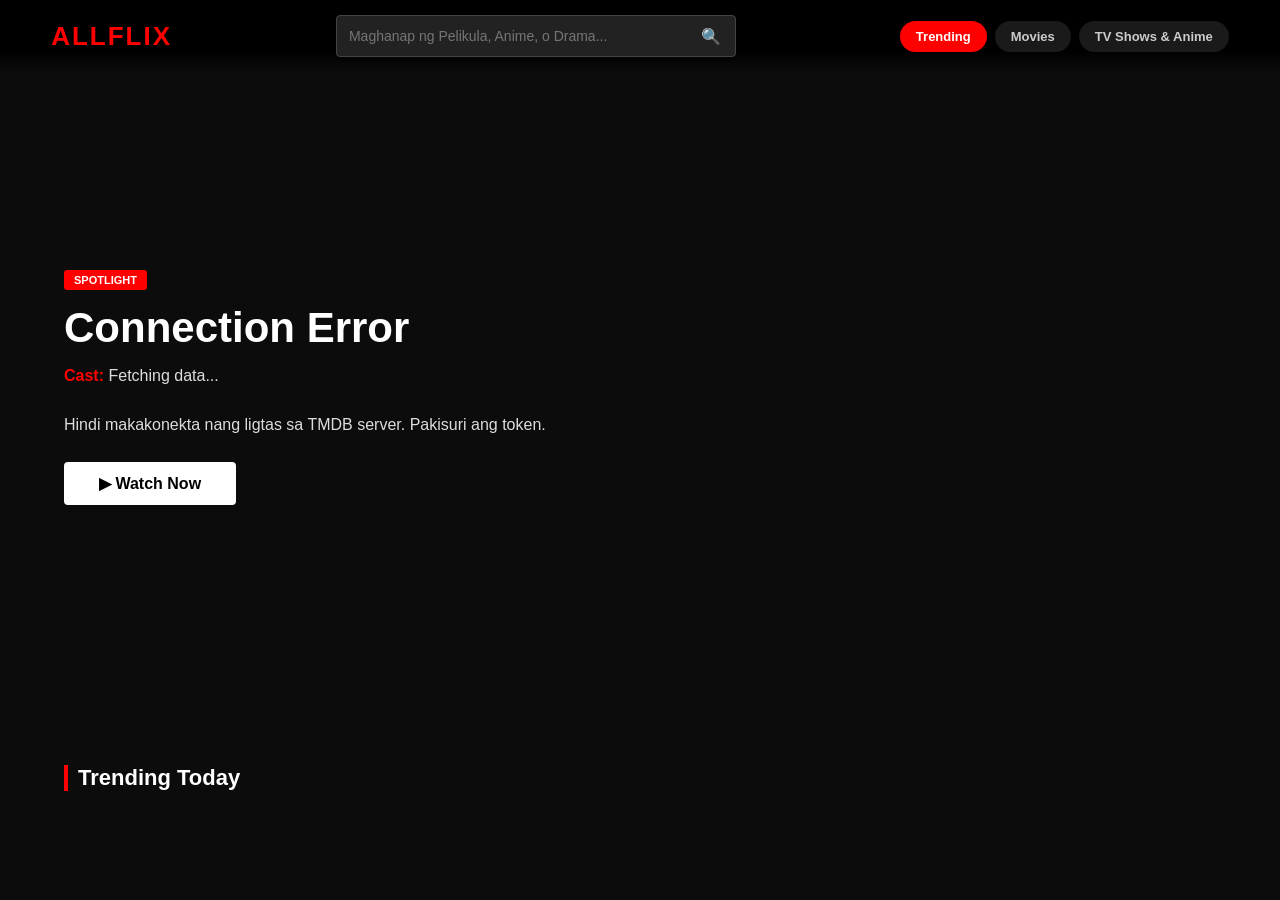
==== commit d0f3c1b4: "Update index.html" ====
--- a/index.html
+++ b/index.html
@@ -10,7 +10,7 @@
 
     <!-- Header & Search Navigation -->
     <header class="navbar">
-        <div class="logo">MEGASTREAM</div>
+        <div class="logo">ALLFLIX</div>
         
         <!-- Interactive Search Bar -->
         <div class="search-box">
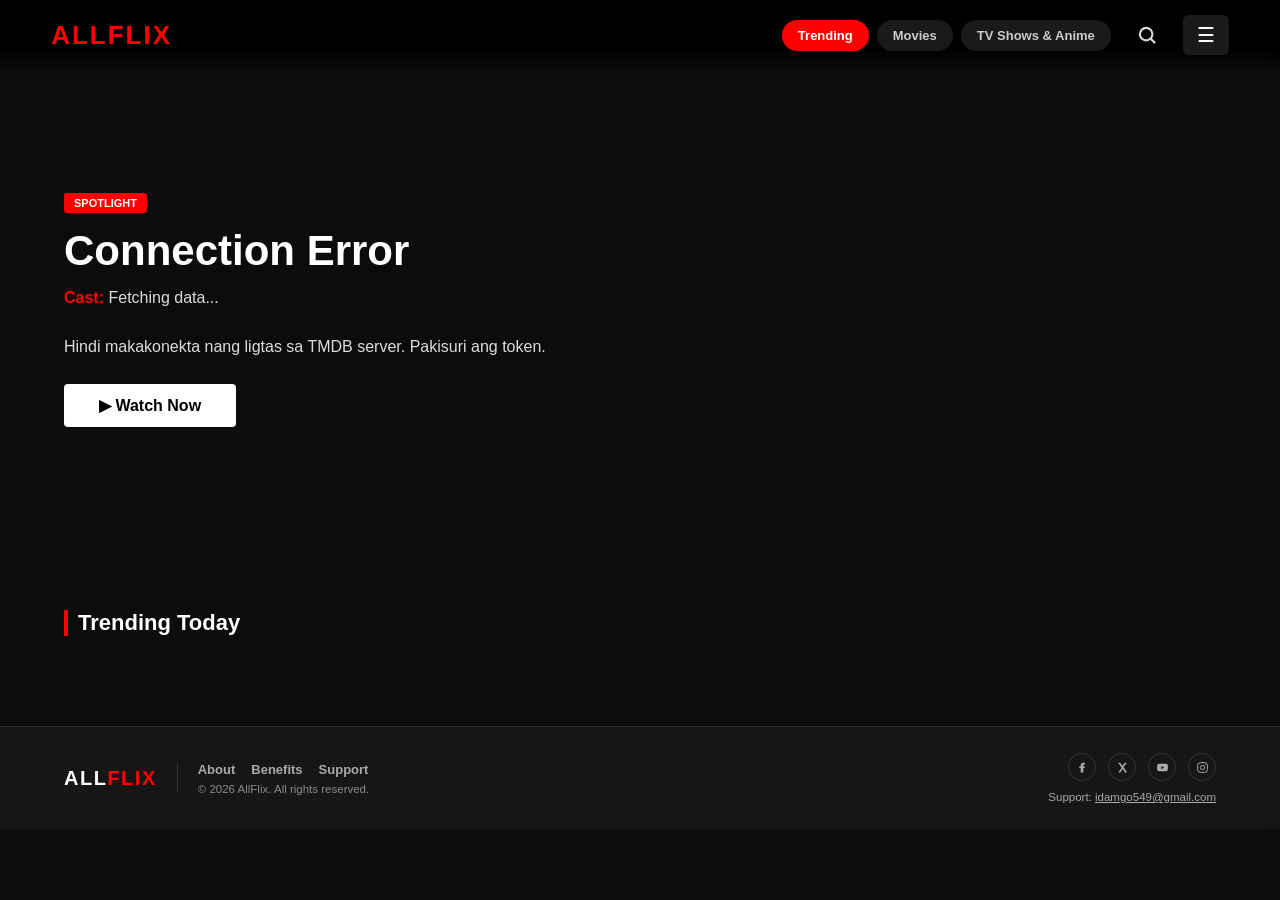
==== commit c3828f5a: "Add files via upload" ====
--- a/index.html
+++ b/index.html
@@ -3,36 +3,163 @@
 <head>
     <meta charset="UTF-8">
     <meta name="viewport" content="width=device-width, initial-scale=1.0">
-    <title>MegaStream - Automatic Hub</title>
-    <link rel="stylesheet" href="style.css">
+    <title>AllFlix</title>
+    <link rel="stylesheet" href="style.css?v=4">
 </head>
 <body>
 
     <!-- Header & Search Navigation -->
     <header class="navbar">
-        <div class="logo">ALLFLIX</div>
-        
-        <!-- Interactive Search Bar -->
-        <div class="search-box">
-            <input type="text" id="search-input" placeholder="Maghanap ng Pelikula, Anime, o Drama..." onkeyup="handleSearch(event)">
-            <button onclick="triggerSearch()">🔍</button>
-        </div>
-
-        <nav class="nav-categories">
-            <button class="nav-btn active" onclick="changeCategory('trending')">Trending</button>
-            <button class="nav-btn" onclick="changeCategory('movie')">Movies</button>
-            <button class="nav-btn" onclick="changeCategory('tv')">TV Shows & Anime</button>
-        </nav>
+        <div class="logo" id="navbar-brand" onclick="goHome()" style="cursor:pointer;">ALLFLIX</div>
+
+        <div class="navbar-right">
+            <div class="nav-right-group">
+                <nav class="nav-categories">
+                    <button class="nav-btn active" id="nav-trending" onclick="changeCategory('trending')">Trending</button>
+                    <button class="nav-btn" id="nav-movies" onclick="changeCategory('movie')">Movies</button>
+                    <button class="nav-btn" id="nav-tv" onclick="changeCategory('tv')">TV Shows & Anime</button>
+                </nav>
+
+                <div class="search-icon-wrapper">
+                    <button class="search-icon-btn" id="search-toggle-btn" onclick="toggleSearchBox()" aria-label="Search">
+                        <svg viewBox="0 0 24 24" width="20" height="20" fill="none" stroke="currentColor" stroke-width="2.6" stroke-linecap="round" stroke-linejoin="round">
+                            <circle cx="11" cy="11" r="7.5"></circle>
+                            <line x1="21" y1="21" x2="16.2" y2="16.2"></line>
+                        </svg>
+                    </button>
+
+                    <div class="search-box-wrapper" id="searchBoxWrapper">
+                        <div class="search-box">
+                            <input type="text" id="search-input" placeholder="Maghanap ng Pelikula, Anime, o Drama..." onkeyup="handleSearch(event)" autocomplete="off">
+                            <button class="search-box-btn" onclick="triggerSearch()" aria-label="Search">
+                                <svg viewBox="0 0 24 24" width="18" height="18" fill="none" stroke="currentColor" stroke-width="2.6" stroke-linecap="round" stroke-linejoin="round">
+                                    <circle cx="11" cy="11" r="7.5"></circle>
+                                    <line x1="21" y1="21" x2="16.2" y2="16.2"></line>
+                                </svg>
+                            </button>
+                        </div>
+                        <ul class="search-suggestions" id="search-suggestions"></ul>
+                    </div>
+                </div>
+
+                <!-- Hamburger Menu Button -->
+                <button class="hamburger-btn" onclick="toggleSidePanel()" aria-label="Menu">☰</button>
+            </div>
+        </div>
     </header>
+
+    <!-- Side Settings Panel -->
+    <div class="side-overlay" id="sideOverlay" onclick="closeSidePanel()"></div>
+    <aside class="side-panel" id="sidePanel">
+        <div class="side-panel-header">
+            <span class="side-logo" id="side-brand">ALLFLIX</span>
+            <span class="close-panel" onclick="closeSidePanel()">&times;</span>
+        </div>
+
+        <div class="side-panel-links">
+            <button class="side-link" onclick="goHome()">
+                <span class="side-icon">
+                    <svg viewBox="0 0 24 24" fill="none" stroke="currentColor" stroke-width="2" stroke-linecap="round" stroke-linejoin="round"><path d="M3 9l9-7 9 7v11a2 2 0 0 1-2 2H5a2 2 0 0 1-2-2z"/><path d="M9 22V12h6v10"/></svg>
+                </span> <span id="label-home">Home</span>
+            </button>
+            <button class="side-link" onclick="toggleLanguagePanel()">
+                <span class="side-icon">
+                    <svg viewBox="0 0 24 24" fill="none" stroke="currentColor" stroke-width="2" stroke-linecap="round" stroke-linejoin="round"><circle cx="12" cy="12" r="10"/><line x1="2" y1="12" x2="22" y2="12"/><path d="M12 2a15.3 15.3 0 0 1 4 10 15.3 15.3 0 0 1-4 10 15.3 15.3 0 0 1-4-10 15.3 15.3 0 0 1 4-10z"/></svg>
+                </span> <span id="label-language">Language</span>
+            </button>
+            <button class="side-link" onclick="toggleMode()">
+                <span class="side-icon" id="mode-icon">
+                    <svg viewBox="0 0 24 24" fill="none" stroke="currentColor" stroke-width="2" stroke-linecap="round" stroke-linejoin="round"><path d="M21 12.79A9 9 0 1 1 11.21 3 7 7 0 0 0 21 12.79z"/></svg>
+                </span> <span id="label-mode">Mode</span>
+            </button>
+        </div>
+
+        <div class="side-panel-footer">
+            <a href="#" id="label-download" onclick="showDownload(); return false;">Download</a>
+            <a href="#" id="label-aboutus" onclick="showAboutUs(); return false;">About Us</a>
+            <button onclick="generateSitemap()" style="background:none; border:none; color:#aaa; cursor:pointer; font-size:13px; text-align:left; padding:4px 0;">Generate Sitemap</button>
+        </div>
+    </aside>
+
+    <!-- Language Selection Panel -->
+    <div class="lang-overlay" id="langOverlay" onclick="closeLanguagePanel()"></div>
+    <div class="lang-panel" id="langPanel">
+        <div class="lang-panel-header">
+            <span id="label-select-language">Select Language</span>
+            <span class="close-panel" onclick="closeLanguagePanel()">&times;</span>
+        </div>
+        <input type="text" class="lang-search" id="lang-search-input" placeholder="Search language..." onkeyup="filterLanguages(event)" autocomplete="off">
+        <ul class="lang-list" id="lang-list">
+            <li onclick="selectLanguage('en')" data-lang="en" class="selected">English</li>
+            <li onclick="selectLanguage('tl')" data-lang="tl">Tagalog</li>
+            <li onclick="selectLanguage('ja')" data-lang="ja">日本語 (Japanese)</li>
+            <li onclick="selectLanguage('ko')" data-lang="ko">한국어 (Korean)</li>
+            <li onclick="selectLanguage('zh')" data-lang="zh">中文 (Chinese)</li>
+            <li onclick="selectLanguage('es')" data-lang="es">Español</li>
+            <li onclick="selectLanguage('fr')" data-lang="fr">Français</li>
+            <li onclick="selectLanguage('id')" data-lang="id">Bahasa Indonesia</li>
+            <li onclick="selectLanguage('ar')" data-lang="ar">العربية (Arabic)</li>
+            <li onclick="selectLanguage('hi')" data-lang="hi">हिन्दी (Hindi)</li>
+            <li onclick="selectLanguage('pt')" data-lang="pt">Português</li>
+            <li onclick="selectLanguage('de')" data-lang="de">Deutsch</li>
+            <li onclick="selectLanguage('it')" data-lang="it">Italiano</li>
+            <li onclick="selectLanguage('ru')" data-lang="ru">Русский (Russian)</li>
+            <li onclick="selectLanguage('vi')" data-lang="vi">Tiếng Việt</li>
+            <li onclick="selectLanguage('th')" data-lang="th">ไทย (Thai)</li>
+            <li onclick="selectLanguage('tr')" data-lang="tr">Türkçe</li>
+            <li onclick="selectLanguage('nl')" data-lang="nl">Nederlands</li>
+            <li onclick="selectLanguage('pl')" data-lang="pl">Polski</li>
+            <li onclick="selectLanguage('sv')" data-lang="sv">Svenska</li>
+            <li onclick="selectLanguage('no')" data-lang="no">Norsk</li>
+            <li onclick="selectLanguage('da')" data-lang="da">Dansk</li>
+            <li onclick="selectLanguage('fi')" data-lang="fi">Suomi</li>
+            <li onclick="selectLanguage('el')" data-lang="el">Ελληνικά (Greek)</li>
+            <li onclick="selectLanguage('he')" data-lang="he">עברית (Hebrew)</li>
+            <li onclick="selectLanguage('uk')" data-lang="uk">Українська (Ukrainian)</li>
+            <li onclick="selectLanguage('cs')" data-lang="cs">Čeština</li>
+            <li onclick="selectLanguage('hu')" data-lang="hu">Magyar</li>
+            <li onclick="selectLanguage('ro')" data-lang="ro">Română</li>
+            <li onclick="selectLanguage('bn')" data-lang="bn">বাংলা (Bengali)</li>
+            <li onclick="selectLanguage('ur')" data-lang="ur">اردو (Urdu)</li>
+            <li onclick="selectLanguage('ms')" data-lang="ms">Bahasa Melayu</li>
+            <li onclick="selectLanguage('sw')" data-lang="sw">Kiswahili</li>
+            <li onclick="selectLanguage('fa')" data-lang="fa">فارسی (Persian)</li>
+            <li onclick="selectLanguage('pa')" data-lang="pa">ਪੰਜਾਬੀ (Punjabi)</li>
+            <li onclick="selectLanguage('ta')" data-lang="ta">தமிழ் (Tamil)</li>
+            <li onclick="selectLanguage('my')" data-lang="my">မြန်မာ (Burmese)</li>
+            <li onclick="selectLanguage('km')" data-lang="km">ខ្មែរ (Khmer)</li>
+        </ul>
+        <p class="lang-note" id="lang-note">Note: Movie/show titles and descriptions come from TMDB and will stay in their original language.</p>
+    </div>
+
+    <!-- About Us Modal (white background) -->
+    <div id="aboutModal" class="modal about-modal">
+        <div class="modal-content about-modal-content">
+            <span class="close-btn about-close" onclick="closeAboutUs()">&times;</span>
+            <div class="about-body" id="about-body-content">
+                <!-- About Us content injected by script.js -->
+            </div>
+        </div>
+    </div>
+
+    <!-- Download "Coming Soon" Modal -->
+    <div id="downloadModal" class="modal download-modal">
+        <div class="modal-content download-modal-content">
+            <span class="close-btn" onclick="closeDownload()">&times;</span>
+            <div class="download-list" id="download-list">
+                <!-- 6 platform cards injected by script.js (buildDownloadCards) -->
+            </div>
+        </div>
+    </div>
 
     <!-- Main Spotlight Banner -->
     <section class="hero" id="hero-banner">
         <div class="hero-content">
             <span class="badge" id="banner-tag">SPOTLIGHT</span>
             <h1 id="banner-title">Loading Spotlight...</h1>
-            <p class="meta-info"><strong>Cast:</strong> <span id="banner-cast">Fetching data...</span></p>
+            <p class="meta-info"><strong id="label-cast">Cast:</strong> <span id="banner-cast">Fetching data...</span></p>
             <p id="banner-desc">Pumili ng palabas sa ibaba o maghanap sa search bar upang mag-load ng detalye.</p>
-            <button class="btn-play" onclick="openPlayer()">▶ Watch Now</button>
+            <button class="btn-play" onclick="openPlayer()"><span id="label-watchnow">▶ Watch Now</span></button>
         </div>
     </section>
 
@@ -40,7 +167,46 @@
     <section class="media-container">
         <h2 id="section-title">Trending Today</h2>
         <div class="media-grid" id="media-grid-items">
-            <!-- Awtomatikong papasok dito ang mga posters mula sa TMDB API -->
+            <!-- Awtomatikong papasok dito ang mga posters mula sa TMDB API (12 lang) -->
+        </div>
+    </section>
+
+    <!-- DETAIL VIEW (pinapalitan ang hero + grid) -->
+    <section class="detail-view" id="detailView" style="display: none;">
+        <div class="detail-container">
+            <button class="detail-back" onclick="closeDetail()">← Back</button>
+
+            <div class="detail-main">
+                <div class="detail-poster">
+                    <img id="detailPoster" src="" alt="Poster">
+                </div>
+                <div class="detail-info">
+                    <span class="detail-badge" id="detailType">MOVIE</span>
+                    <h1 id="detailTitle">Title</h1>
+                    <div class="detail-meta">
+                        <span id="detailRating">⭐ 0.0</span>
+                        <span id="detailRuntime">0h 0m</span>
+                        <span id="detailRelease">Release Date</span>
+                    </div>
+                    <p class="detail-overview" id="detailOverview">Overview...</p>
+                    <div class="detail-genres" id="detailGenres"></div>
+                    <div class="detail-director" id="detailDirector"><strong>Director:</strong> </div>
+                </div>
+            </div>
+
+            <!-- Cast -->
+            <div class="detail-cast-section">
+                <h2>Top Cast</h2>
+                <div class="detail-cast-list" id="detailCast"></div>
+            </div>
+
+            <!-- Trailer -->
+            <div class="detail-trailer-section">
+                <h2>Trailer</h2>
+                <div class="detail-trailer-wrapper" id="detailTrailerWrapper">
+                    <p>No trailer available.</p>
+                </div>
+            </div>
         </div>
     </section>
 
@@ -54,6 +220,34 @@
         </div>
     </div>
 
-    <script src="script.js"></script>
+    <!-- Site Footer -->
+    <footer class="site-footer">
+        <div class="footer-inner">
+            <div class="footer-left">
+                <div class="footer-brand" id="footer-brand">ALL<span id="footer-brand-flix">FLIX</span></div>
+                <div class="footer-divider"></div>
+                <div class="footer-links">
+                    <div class="footer-links-row">
+                        <a href="#" id="footer-link-about" onclick="showAboutUs('about'); return false;">About</a>
+                        <a href="#" id="footer-link-benefits" onclick="showAboutUs('benefits'); return false;">Benefits</a>
+                        <a href="#" id="footer-link-support" onclick="showAboutUs('support'); return false;">Support</a>
+                    </div>
+                    <div class="footer-copy" id="footer-copy">© 2026 AllFlix. All rights reserved.</div>
+                </div>
+            </div>
+
+            <div class="footer-right">
+                <div class="footer-socials">
+                    <a href="#" aria-label="Facebook"><svg viewBox="0 0 24 24" fill="currentColor"><path d="M13.5 21v-7.9h2.6l.4-3.1h-3v-2c0-.9.3-1.5 1.6-1.5H16.6V3.2C16.2 3.2 15 3 13.6 3c-2.9 0-4.9 1.8-4.9 5v2H5.9v3.1h2.8V21h2.8z"/></svg></a>
+                    <a href="#" aria-label="Twitter / X"><svg viewBox="0 0 24 24" fill="currentColor"><path d="M4 3h3.6l4 5.6L16.4 3H20l-6.2 8.1L20.4 21h-3.6l-4.4-6.1L7.6 21H4l6.6-8.6L4 3z"/></svg></a>
+                    <a href="#" aria-label="YouTube"><svg viewBox="0 0 24 24" fill="currentColor"><path d="M22 12s0-3.2-.4-4.7c-.2-.9-.9-1.6-1.8-1.8C18.2 5 12 5 12 5s-6.2 0-7.8.5c-.9.2-1.6.9-1.8 1.8C2 8.8 2 12 2 12s0 3.2.4 4.7c.2.9.9 1.6 1.8 1.8C5.8 19 12 19 12 19s6.2 0 7.8-.5c.9-.2 1.6-.9 1.8-1.8.4-1.5.4-4.7.4-4.7zM10 15V9l5.2 3-5.2 3z"/></svg></a>
+                    <a href="#" aria-label="Instagram"><svg viewBox="0 0 24 24" fill="none" stroke="currentColor" stroke-width="1.8"><rect x="3" y="3" width="18" height="18" rx="5"/><circle cx="12" cy="12" r="4"/><circle cx="17.5" cy="6.5" r="0.8" fill="currentColor" stroke="none"/></svg></a>
+                </div>
+                <div class="footer-support">Support: <a href="mailto:idamgo549@gmail.com">idamgo549@gmail.com</a></div>
+            </div>
+        </div>
+    </footer>
+
+    <script src="script.js?v=4"></script>
 </body>
-</html>
+</html>
--- a/style.css
+++ b/style.css
@@ -5,10 +5,43 @@
     font-family: 'Segoe UI', Roboto, Helvetica, Arial, sans-serif;
 }
 
+:root {
+    --bg-color: #0c0c0c;
+    --text-color: #fff;
+    --card-bg: #161616;
+    --search-bg: #222;
+    --search-border: #444;
+    --muted-text: #aaa;
+}
+
 body {
-    background-color: #0c0c0c;
-    color: #fff;
+    background-color: var(--bg-color);
+    color: var(--text-color);
     overflow-x: hidden;
+    transition: background-color 0.3s, color 0.3s;
+}
+
+/* ===================== LIGHT MODE ===================== */
+body.light-mode {
+    --bg-color: #f4f4f4;
+    --text-color: #111;
+    --card-bg: #ffffff;
+    --search-bg: #e6e6e6;
+    --search-border: #ccc;
+    --muted-text: #555;
+}
+
+body.light-mode .navbar {
+    background: linear-gradient(to bottom, rgba(244,244,244,0.95) 70%, rgba(244,244,244,0) 100%);
+}
+
+body.light-mode .nav-btn {
+    background: rgba(0,0,0,0.08);
+    color: #333;
+}
+
+body.light-mode .card-title {
+    color: #111;
 }
 
 /* Navbar & Search Layout */
@@ -28,6 +61,23 @@
     .navbar { flex-direction: row; justify-content: space-between; }
 }
 
+.navbar-right {
+    display: flex;
+    flex-direction: column;
+    align-items: center;
+    gap: 15px;
+    width: 100%;
+}
+
+@media (min-width: 900px) {
+    .navbar-right {
+        flex-direction: row;
+        align-items: center;
+        gap: 22px;
+        width: auto;
+    }
+}
+
 .logo {
     color: #ff0000;
     font-size: 26px;
@@ -35,20 +85,64 @@
     letter-spacing: 2px;
 }
 
+.search-icon-wrapper {
+    position: relative;
+    display: flex;
+    align-items: center;
+}
+
+.search-icon-btn {
+    background: transparent;
+    border: none;
+    padding: 6px;
+    margin: 0;
+    color: var(--text-color);
+    display: flex;
+    align-items: center;
+    justify-content: center;
+    cursor: pointer;
+    border-radius: 50%;
+    opacity: 0.85;
+    transition: opacity 0.2s, background 0.2s;
+}
+
+.search-icon-btn:hover,
+.search-icon-btn.active {
+    background: rgba(255,255,255,0.08);
+    opacity: 1;
+}
+
+body.light-mode .search-icon-btn:hover,
+body.light-mode .search-icon-btn.active {
+    background: rgba(0,0,0,0.06);
+}
+
+.search-box-wrapper {
+    display: none;
+    position: fixed;
+    width: 280px;
+    max-width: 80vw;
+    z-index: 250;
+}
+
+.search-box-wrapper.open {
+    display: block;
+}
+
 .search-box {
     display: flex;
-    background: #222;
+    background: var(--search-bg);
     border-radius: 4px;
     padding: 4px;
     width: 100%;
-    max-width: 400px;
-    border: 1px solid #444;
+    border: 1px solid var(--search-border);
+    box-shadow: 0 8px 20px rgba(0,0,0,0.5);
 }
 
 .search-box input {
     background: transparent;
     border: none;
-    color: #fff;
+    color: var(--text-color);
     padding: 8px;
     width: 100%;
     font-size: 14px;
@@ -61,6 +155,96 @@
     cursor: pointer;
     padding: 0 10px;
     font-size: 16px;
+}
+
+.search-box-btn {
+    background: transparent;
+    border: none;
+    cursor: pointer;
+    padding: 0 10px;
+    color: var(--text-color);
+    display: flex;
+    align-items: center;
+    justify-content: center;
+    opacity: 0.85;
+    transition: opacity 0.2s;
+}
+
+.search-box-btn:hover { opacity: 1; }
+
+/* Search Suggestions Dropdown */
+.search-suggestions {
+    display: none;
+    position: absolute;
+    top: calc(100% + 6px);
+    left: 0;
+    width: 100%;
+    background-color: var(--card-bg);
+    border: 1px solid var(--search-border);
+    border-radius: 6px;
+    list-style: none;
+    max-height: 360px;
+    overflow-y: auto;
+    z-index: 200;
+    box-shadow: 0 8px 20px rgba(0,0,0,0.5);
+}
+
+.search-suggestions.open { display: block; }
+
+.search-suggestions li {
+    display: flex;
+    align-items: center;
+    gap: 10px;
+    padding: 8px 10px;
+    cursor: pointer;
+    transition: background 0.2s;
+}
+
+.search-suggestions li:hover,
+.search-suggestions li.active {
+    background-color: rgba(255,0,0,0.15);
+}
+
+.search-suggestions li img {
+    width: 36px;
+    height: 52px;
+    object-fit: cover;
+    border-radius: 4px;
+    background-color: #333;
+    flex-shrink: 0;
+}
+
+.search-suggestions li .sugg-info {
+    display: flex;
+    flex-direction: column;
+    overflow: hidden;
+}
+
+.search-suggestions li .sugg-title {
+    font-size: 13px;
+    font-weight: 600;
+    color: var(--text-color);
+    white-space: nowrap;
+    overflow: hidden;
+    text-overflow: ellipsis;
+}
+
+.search-suggestions li .sugg-meta {
+    font-size: 11px;
+    color: var(--muted-text);
+}
+
+.search-suggestions .sugg-empty {
+    padding: 12px 10px;
+    font-size: 13px;
+    color: var(--muted-text);
+    text-align: center;
+}
+
+.nav-right-group {
+    display: flex;
+    align-items: center;
+    gap: 20px;
 }
 
 .nav-categories {
@@ -87,9 +271,402 @@
     color: #fff;
 }
 
+/* Hamburger Button */
+.hamburger-btn {
+    background: rgba(255,255,255,0.1);
+    border: none;
+    color: var(--text-color);
+    font-size: 20px;
+    padding: 8px 14px;
+    border-radius: 6px;
+    cursor: pointer;
+    transition: background 0.2s;
+}
+
+.hamburger-btn:hover { background-color: #ff0000; }
+
+/* ===================== MOBILE NAVBAR LAYOUT ===================== */
+@media (max-width: 899px) {
+    .navbar {
+        display: grid;
+        grid-template-columns: auto 1fr auto auto;
+        grid-template-areas:
+            "logo   .      search  hamburger"
+            "cats   cats   cats    cats";
+        align-items: center;
+        column-gap: 12px;
+        row-gap: 12px;
+        padding: 12px 4%;
+    }
+
+    .navbar-right,
+    .nav-right-group {
+        display: contents;
+    }
+
+    .logo { grid-area: logo; font-size: 22px; }
+
+    .search-icon-wrapper { grid-area: search; justify-self: end; }
+
+    .hamburger-btn { grid-area: hamburger; padding: 7px 12px; font-size: 18px; }
+
+    .nav-categories {
+        grid-area: cats;
+        width: 100%;
+        justify-content: flex-start;
+        padding-bottom: 2px;
+    }
+
+    .nav-btn { padding: 7px 13px; font-size: 12px; }
+}
+
+/* ===================== SIDE SETTINGS PANEL ===================== */
+.side-overlay {
+    display: none;
+    position: fixed;
+    top: 0; left: 0; width: 100%; height: 100%;
+    background: rgba(0,0,0,0.6);
+    z-index: 1100;
+}
+
+.side-panel {
+    position: fixed;
+    top: 0; right: -320px;
+    width: 300px; height: 100%;
+    background-color: #0c0c0c;
+    color: #fff;
+    z-index: 1200;
+    isolation: isolate;
+    transition: right 0.3s ease-in-out;
+    display: flex;
+    flex-direction: column;
+    padding: 25px 20px;
+    box-shadow: -4px 0 20px rgba(0,0,0,0.6);
+}
+
+.side-panel.open { right: 0; }
+.side-overlay.open { display: block; }
+
+.side-panel-header {
+    display: flex;
+    align-items: center;
+    justify-content: space-between;
+    margin-bottom: 24px;
+    padding-bottom: 16px;
+    border-bottom: 1px solid rgba(255,255,255,0.1);
+}
+
+.side-logo {
+    color: #ff0000;
+    font-size: 20px;
+    font-weight: 900;
+    letter-spacing: 2px;
+}
+
+.close-panel {
+    font-size: 28px;
+    cursor: pointer;
+    line-height: 1;
+}
+
+.side-panel-links {
+    display: flex;
+    flex-direction: column;
+    gap: 2px;
+}
+
+.side-link {
+    display: flex;
+    align-items: center;
+    gap: 14px;
+    background: transparent;
+    border: none;
+    color: #fff;
+    font-size: 16px;
+    padding: 10px 8px;
+    border-radius: 6px;
+    cursor: pointer;
+    text-align: left;
+    transition: background 0.2s;
+}
+
+.side-link:hover { background: rgba(255,255,255,0.08); }
+
+.side-icon { width: 22px; height: 18px; display: flex; align-items: center; justify-content: center; }
+.side-icon svg { width: 18px; height: 18px; }
+
+.side-panel-footer {
+    margin-top: auto;
+    display: flex;
+    flex-direction: column;
+    gap: 12px;
+}
+
+.side-panel-footer a {
+    color: #ccc;
+    text-decoration: underline;
+    font-size: 14px;
+}
+
+.side-panel-footer a:hover { color: #ff0000; }
+
+/* ===================== LANGUAGE PANEL ===================== */
+.lang-overlay {
+    display: none;
+    position: fixed;
+    top: 0; left: 0; width: 100%; height: 100%;
+    background: rgba(0,0,0,0.7);
+    z-index: 1300;
+}
+
+.lang-panel {
+    display: none;
+    position: fixed;
+    top: 50%; left: 50%;
+    transform: translate(-50%, -50%);
+    width: 90%; max-width: 340px;
+    background-color: #161616;
+    color: #fff;
+    border-radius: 10px;
+    padding: 20px;
+    z-index: 1400;
+    max-height: 80vh;
+    overflow-y: auto;
+}
+
+.lang-overlay.open, .lang-panel.open { display: block; }
+
+.lang-panel-header {
+    display: flex;
+    justify-content: space-between;
+    align-items: center;
+    font-weight: bold;
+    margin-bottom: 15px;
+    font-size: 16px;
+}
+
+.lang-search {
+    width: 100%;
+    background: var(--search-bg, #222);
+    border: 1px solid var(--search-border, #444);
+    color: #fff;
+    padding: 9px 10px;
+    border-radius: 6px;
+    font-size: 13px;
+    margin-bottom: 10px;
+    outline: none;
+}
+
+.lang-list { list-style: none; max-height: 320px; overflow-y: auto; }
+
+.lang-list li {
+    padding: 12px 10px;
+    border-radius: 6px;
+    cursor: pointer;
+    font-size: 14px;
+    transition: background 0.2s;
+    display: flex;
+    align-items: center;
+    justify-content: space-between;
+    gap: 10px;
+}
+
+.lang-list li:hover, .lang-list li.selected {
+    background-color: #ff0000;
+}
+
+.lang-list li.selected::after {
+    content: "✓";
+    color: #fff;
+    font-weight: 900;
+    font-size: 15px;
+    flex-shrink: 0;
+}
+
+.lang-list li.lang-hidden { display: none; }
+
+.lang-note {
+    margin-top: 15px;
+    font-size: 12px;
+    color: #999;
+    line-height: 1.4;
+}
+
+/* ===================== ABOUT US MODAL (WHITE) ===================== */
+.about-modal-content {
+    background-color: #ffffff;
+    color: #111;
+    border-radius: 10px;
+    max-width: 800px;
+    max-height: 80vh;
+    overflow-y: auto;
+    padding: 40px;
+    margin: 5% auto;
+}
+
+.about-close {
+    position: absolute;
+    top: 12px;
+    right: 18px;
+    color: #111;
+    font-size: 30px;
+    font-weight: bold;
+    line-height: 1;
+    background: rgba(0,0,0,0.06);
+    width: 36px;
+    height: 36px;
+    border-radius: 50%;
+    display: flex;
+    align-items: center;
+    justify-content: center;
+    transition: background 0.2s;
+}
+
+.about-close:hover { background: rgba(0,0,0,0.15); }
+
+.about-body h2 {
+    color: #111;
+    margin: 20px 0 10px 0;
+    font-size: 20px;
+    border-bottom: 2px solid #eee;
+    padding-bottom: 6px;
+}
+
+.about-body h2:first-child { margin-top: 0; }
+
+.about-body p {
+    margin-bottom: 12px;
+    line-height: 1.6;
+    font-size: 14px;
+    color: #333;
+}
+
+/* ===================== DOWNLOAD MODAL ===================== */
+.download-modal {
+    display: none;
+    align-items: center;
+    justify-content: center;
+}
+
+.download-modal-content {
+    background: transparent;
+    width: 90%;
+    max-width: 460px;
+    margin: 0;
+    padding: 0;
+    position: relative;
+    box-shadow: none;
+    max-height: 86vh;
+}
+
+.download-list {
+    display: flex;
+    flex-direction: column;
+    gap: 22px;
+    max-height: 86vh;
+    overflow-y: auto;
+    padding: 4px 2px;
+    scrollbar-width: none;
+    -ms-overflow-style: none;
+}
+.download-list::-webkit-scrollbar {
+    width: 0;
+    height: 0;
+    display: none;
+}
+
+.download-card {
+    background-color: #1c1c1c;
+    border: 1px solid rgba(255,255,255,0.08);
+    border-radius: 14px;
+    padding: 22px 22px 24px 22px;
+    color: #fff;
+}
+
+.download-card-header {
+    display: flex;
+    align-items: center;
+    justify-content: space-between;
+    gap: 12px;
+    margin-bottom: 12px;
+}
+
+.download-card-title {
+    display: flex;
+    align-items: center;
+    gap: 10px;
+    font-size: 16px;
+    font-weight: 700;
+}
+
+.download-app-icon { font-size: 18px; }
+
+.download-badge {
+    flex-shrink: 0;
+    background-color: rgba(255, 149, 0, 0.15);
+    color: #ff9500;
+    font-size: 11px;
+    font-weight: 700;
+    padding: 5px 12px;
+    border-radius: 20px;
+    white-space: nowrap;
+}
+
+.download-card-desc {
+    color: #b3b3b3;
+    font-size: 14px;
+    line-height: 1.5;
+    margin-bottom: 20px;
+}
+
+.btn-notify {
+    width: 100%;
+    background-color: #2a2a2a;
+    color: #fff;
+    border: 1px solid rgba(255,255,255,0.12);
+    border-radius: 30px;
+    padding: 13px 20px;
+    font-size: 14px;
+    font-weight: 600;
+    cursor: pointer;
+    display: flex;
+    align-items: center;
+    justify-content: center;
+    gap: 8px;
+    transition: background 0.2s;
+}
+
+.btn-notify:hover { background-color: #3a3a3a; }
+.btn-notify:disabled { opacity: 0.7; cursor: default; }
+
+.notify-icon { font-size: 15px; }
+
+.notify-fallback {
+    display: none;
+    text-align: right;
+    font-size: 12px;
+    color: #ff9500;
+    text-decoration: underline;
+    margin-top: 10px;
+    cursor: pointer;
+}
+
+body.light-mode .download-card {
+    background-color: #ffffff;
+    border-color: rgba(0,0,0,0.08);
+    color: #111;
+}
+body.light-mode .download-card-desc { color: #555; }
+body.light-mode .btn-notify {
+    background-color: #f0f0f0;
+    color: #111;
+    border-color: rgba(0,0,0,0.12);
+}
+body.light-mode .btn-notify:hover { background-color: #e2e2e2; }
+
 /* Spotlight Section */
 .hero {
-    height: 75vh;
+    height: min(75vh, 620px);
     background: linear-gradient(to top, #0c0c0c 10%, rgba(12,12,12,0.4) 50%, rgba(12,12,12,0.8) 100%) no-repeat center center/cover;
     display: flex;
     align-items: center;
@@ -98,7 +675,7 @@
     transition: background 0.5s ease-in-out;
 }
 
-@media (min-width: 900px) { .hero { margin-top: 50px; } }
+@media (min-width: 900px) { .hero { margin-top: 50px; height: min(60vh, 520px); } }
 
 .hero-content { max-width: 650px; }
 
@@ -117,9 +694,10 @@
     line-height: 1.2;
 }
 
-.meta-info { font-size: 14px; color: #aaa; margin-bottom: 12px; }
+.meta-info { font-size: 14px; color: var(--muted-text); margin-bottom: 12px; }
 .meta-info strong { color: #ff0000; }
 .hero-content p { font-size: 16px; line-height: 1.5; color: #ddd; margin-bottom: 25px; }
+body.light-mode .hero-content p { color: #333; }
 
 .btn-play {
     background-color: #fff;
@@ -137,21 +715,60 @@
 
 /* Media Grid */
 .media-container { padding: 40px 5%; }
+
+body.no-hero .media-container { margin-top: 140px; }
+@media (min-width: 900px) { body.no-hero .media-container { margin-top: 90px; } }
 .media-container h2 { font-size: 22px; margin-bottom: 20px; border-left: 4px solid #ff0000; padding-left: 10px; }
-.media-grid { display: grid; grid-template-columns: repeat(auto-fill, minmax(160px, 1fr)); gap: 20px; }
+.media-grid { display: grid; grid-template-columns: repeat(6, 1fr); gap: 20px; }
+
+@media (max-width: 1100px) { .media-grid { grid-template-columns: repeat(4, 1fr); } }
+@media (max-width: 700px) { .media-grid { grid-template-columns: repeat(4, 1fr); gap: 10px; } }
+@media (max-width: 480px) { .media-grid { grid-template-columns: repeat(4, 1fr); gap: 8px; } }
 
 .card {
-    background-color: #161616;
+    background-color: var(--card-bg);
     border-radius: 6px;
     overflow: hidden;
     cursor: pointer;
     transition: transform 0.3s;
+    position: relative;
 }
 
 .card:hover { transform: translateY(-5px); }
 .card img { width: 100%; height: 230px; object-fit: cover; }
 .card-details { padding: 10px; }
-.card-title { font-size: 13px; font-weight: 700; white-space: nowrap; overflow: hidden; text-overflow: ellipsis; }
+
+.card-number {
+    position: absolute;
+    top: 8px;
+    left: 8px;
+    background-color: rgba(0,0,0,0.75);
+    color: #fff;
+    border: 1px solid #ff0000;
+    font-size: 13px;
+    font-weight: 800;
+    width: 26px;
+    height: 26px;
+    border-radius: 5px;
+    display: flex;
+    align-items: center;
+    justify-content: center;
+    z-index: 2;
+}
+.card-title { font-size: 13px; font-weight: 700; white-space: nowrap; overflow: hidden; text-overflow: ellipsis; color: var(--text-color); }
+
+.card-title.translating { animation: title-pulse 1.2s ease-in-out infinite; }
+@keyframes title-pulse {
+    0%, 100% { opacity: 1; }
+    50% { opacity: 0.45; }
+}
+
+@media (max-width: 700px) {
+    .card img { height: auto; aspect-ratio: 2 / 3; }
+    .card-details { padding: 6px 7px; }
+    .card-title { font-size: 11px; }
+    .card-number { width: 20px; height: 20px; font-size: 10px; top: 6px; left: 6px; }
+}
 
 /* Streaming Video Overlays */
 .modal {
@@ -169,3 +786,267 @@
 
 .close-btn { position: absolute; top: -45px; right: 0; color: #fff; font-size: 36px; cursor: pointer; }
 
+/* ===================== DETAIL VIEW ===================== */
+.detail-view {
+    padding: 120px 5% 40px;
+    background-color: var(--bg-color);
+    min-height: 100vh;
+    transition: background 0.3s;
+}
+
+.detail-container {
+    max-width: 1200px;
+    margin: 0 auto;
+}
+
+.detail-back {
+    background: rgba(255,255,255,0.08);
+    border: none;
+    color: var(--text-color);
+    font-size: 14px;
+    padding: 10px 18px;
+    border-radius: 30px;
+    cursor: pointer;
+    margin-bottom: 25px;
+    transition: background 0.2s;
+}
+.detail-back:hover { background: rgba(255,0,0,0.3); }
+
+.detail-main {
+    display: flex;
+    gap: 40px;
+    flex-wrap: wrap;
+    margin-bottom: 40px;
+}
+
+.detail-poster {
+    flex: 0 0 220px;
+}
+.detail-poster img {
+    width: 100%;
+    border-radius: 10px;
+    box-shadow: 0 8px 30px rgba(0,0,0,0.5);
+}
+
+.detail-info {
+    flex: 1;
+    min-width: 280px;
+}
+.detail-badge {
+    background: #ff0000;
+    padding: 4px 12px;
+    font-size: 12px;
+    font-weight: 700;
+    border-radius: 20px;
+    display: inline-block;
+    margin-bottom: 12px;
+}
+.detail-info h1 {
+    font-size: 36px;
+    font-weight: 800;
+    margin: 0 0 10px 0;
+    line-height: 1.2;
+}
+.detail-meta {
+    display: flex;
+    gap: 20px;
+    font-size: 14px;
+    color: var(--muted-text);
+    margin-bottom: 16px;
+}
+.detail-overview {
+    font-size: 15px;
+    line-height: 1.6;
+    color: var(--text-color);
+    margin-bottom: 20px;
+}
+.detail-genres {
+    display: flex;
+    flex-wrap: wrap;
+    gap: 8px;
+    margin-bottom: 12px;
+}
+.detail-genres span {
+    background: rgba(255,255,255,0.08);
+    padding: 4px 14px;
+    border-radius: 20px;
+    font-size: 12px;
+    color: var(--text-color);
+}
+.detail-director {
+    font-size: 14px;
+    color: var(--muted-text);
+}
+.detail-director strong { color: var(--text-color); }
+
+.detail-cast-section { margin-bottom: 40px; }
+.detail-cast-section h2 {
+    font-size: 20px;
+    margin-bottom: 16px;
+    border-left: 4px solid #ff0000;
+    padding-left: 12px;
+}
+.detail-cast-list {
+    display: grid;
+    grid-template-columns: repeat(auto-fill, minmax(140px, 1fr));
+    gap: 16px;
+}
+.detail-cast-item {
+    background: var(--card-bg);
+    border-radius: 8px;
+    padding: 12px;
+    text-align: center;
+}
+.detail-cast-item img {
+    width: 80px;
+    height: 80px;
+    border-radius: 50%;
+    object-fit: cover;
+    margin-bottom: 8px;
+    background: #333;
+}
+.detail-cast-item .cast-name {
+    font-weight: 600;
+    font-size: 14px;
+    color: var(--text-color);
+}
+.detail-cast-item .cast-role {
+    font-size: 12px;
+    color: var(--muted-text);
+}
+
+.detail-trailer-section h2 {
+    font-size: 20px;
+    margin-bottom: 16px;
+    border-left: 4px solid #ff0000;
+    padding-left: 12px;
+}
+.detail-trailer-wrapper {
+    position: relative;
+    padding-bottom: 56.25%;
+    height: 0;
+    background: #000;
+    border-radius: 8px;
+    overflow: hidden;
+}
+.detail-trailer-wrapper iframe {
+    position: absolute;
+    top: 0; left: 0;
+    width: 100%;
+    height: 100%;
+}
+.detail-trailer-wrapper p {
+    position: absolute;
+    top: 50%; left: 50%;
+    transform: translate(-50%, -50%);
+    color: #999;
+    font-size: 16px;
+}
+
+@media (max-width: 700px) {
+    .detail-main { flex-direction: column; align-items: center; text-align: center; }
+    .detail-poster { flex: 0 0 180px; }
+    .detail-meta { justify-content: center; }
+    .detail-genres { justify-content: center; }
+    .detail-cast-list { grid-template-columns: repeat(auto-fill, minmax(100px, 1fr)); }
+}
+
+/* ===================== FOOTER ===================== */
+.site-footer {
+    background-color: var(--card-bg);
+    border-top: 1px solid rgba(255,255,255,0.08);
+    margin-top: 30px;
+}
+
+body.light-mode .site-footer {
+    border-top: 1px solid rgba(0,0,0,0.08);
+}
+
+.footer-inner {
+    max-width: 1280px;
+    margin: 0 auto;
+    display: flex;
+    align-items: center;
+    justify-content: space-between;
+    flex-wrap: wrap;
+    gap: 20px;
+    padding: 26px 5%;
+}
+
+.footer-left {
+    display: flex;
+    align-items: center;
+    gap: 20px;
+    flex-wrap: wrap;
+}
+
+.footer-brand {
+    font-size: 20px;
+    font-weight: 900;
+    letter-spacing: 1.5px;
+    color: var(--text-color);
+}
+
+.footer-brand span { color: #ff0000; }
+
+.footer-divider {
+    width: 1px;
+    height: 30px;
+    background: rgba(255,255,255,0.12);
+}
+
+body.light-mode .footer-divider { background: rgba(0,0,0,0.12); }
+
+.footer-links { display: flex; flex-direction: column; gap: 6px; }
+
+.footer-links-row { display: flex; gap: 16px; }
+
+.footer-links-row a {
+    font-size: 13px;
+    font-weight: 600;
+    color: var(--muted-text);
+    text-decoration: none;
+    transition: color 0.2s;
+}
+
+.footer-links-row a:hover { color: #ff0000; }
+
+.footer-copy { font-size: 11.5px; color: var(--muted-text); opacity: 0.8; }
+
+.footer-right {
+    display: flex;
+    align-items: flex-end;
+    flex-direction: column;
+    gap: 10px;
+}
+
+.footer-socials { display: flex; gap: 12px; }
+
+.footer-socials a {
+    width: 28px;
+    height: 28px;
+    border-radius: 50%;
+    display: flex;
+    align-items: center;
+    justify-content: center;
+    color: var(--muted-text);
+    border: 1px solid rgba(255,255,255,0.12);
+    transition: all 0.2s;
+}
+
+body.light-mode .footer-socials a { border-color: rgba(0,0,0,0.12); }
+
+.footer-socials a:hover { color: #fff; background-color: #ff0000; border-color: #ff0000; }
+
+.footer-socials svg { width: 13px; height: 13px; }
+
+.footer-support { font-size: 11.5px; color: var(--muted-text); }
+
+.footer-support a { color: var(--muted-text); text-decoration: underline; }
+
+.footer-support a:hover { color: #ff0000; }
+
+@media (max-width: 640px) {
+    .footer-inner { flex-direction: column; align-items: flex-start; }
+    .footer-right { align-items: flex-start; }
+}
